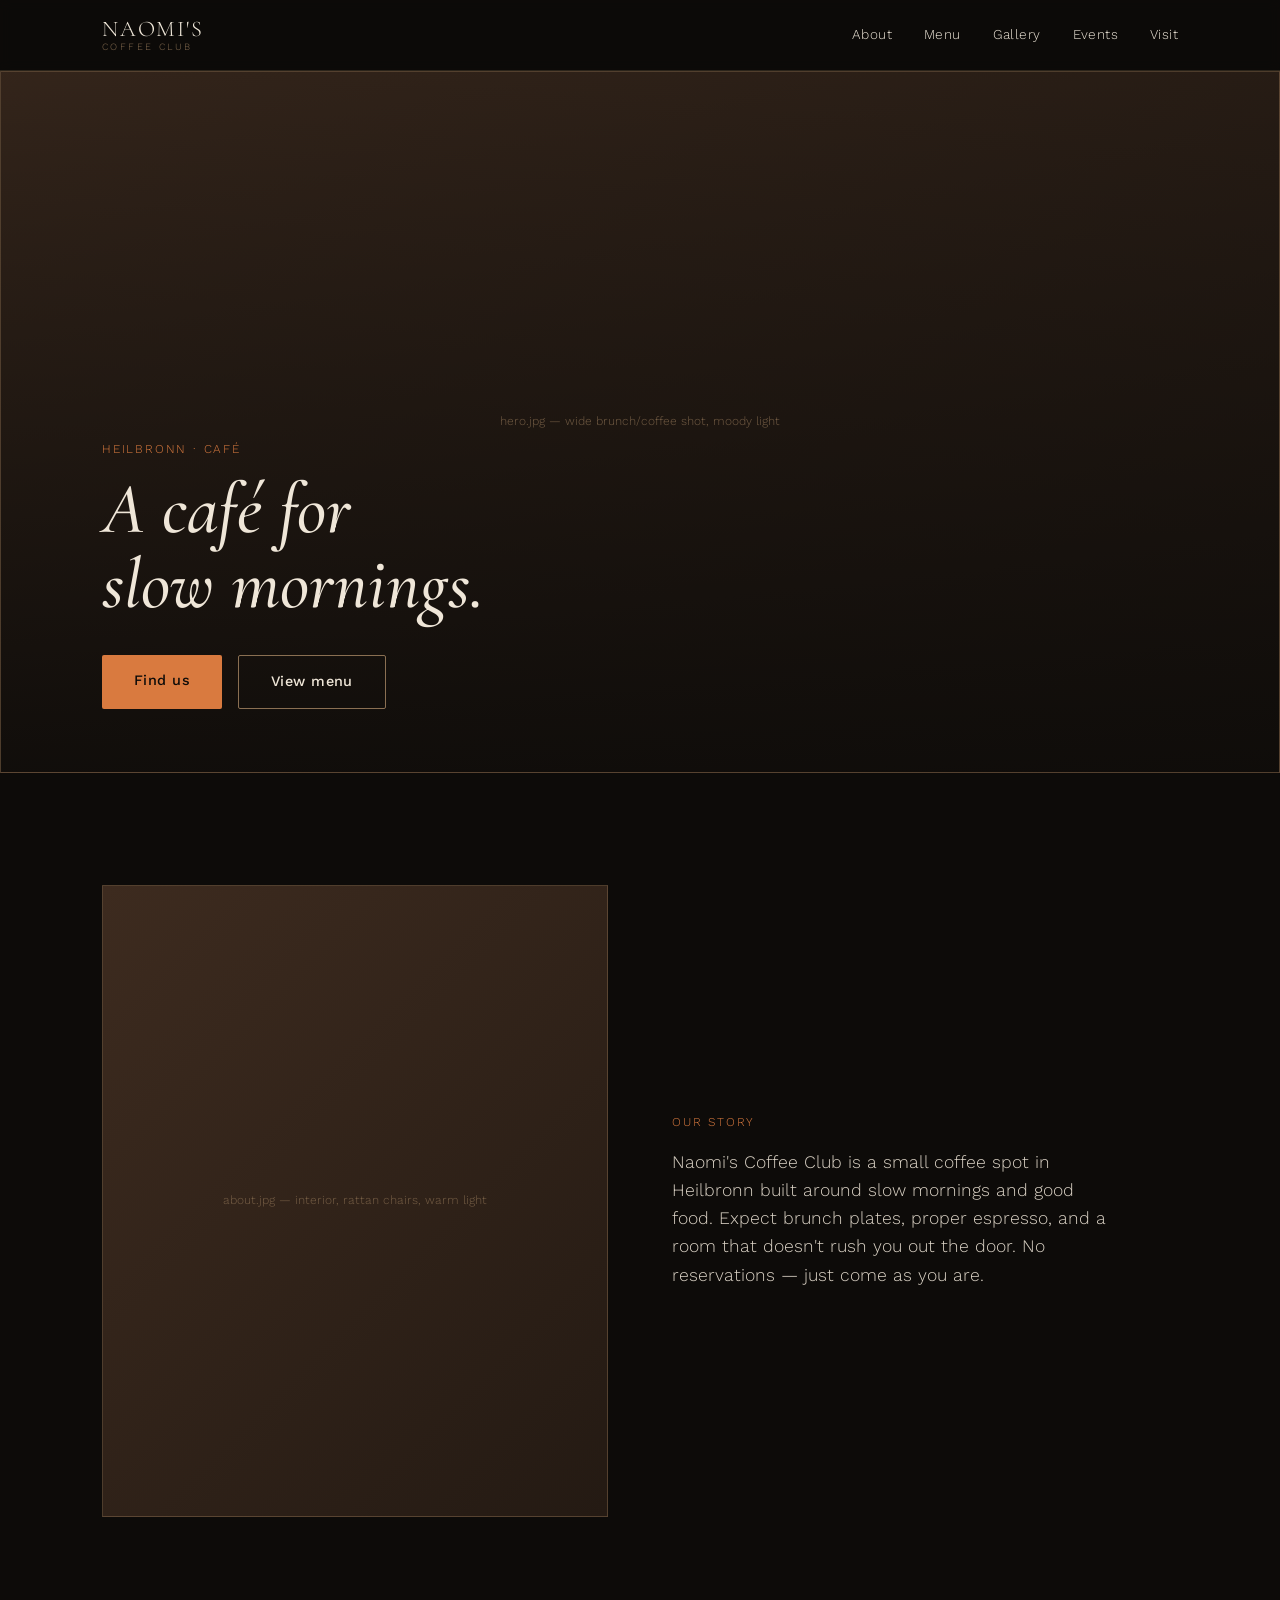
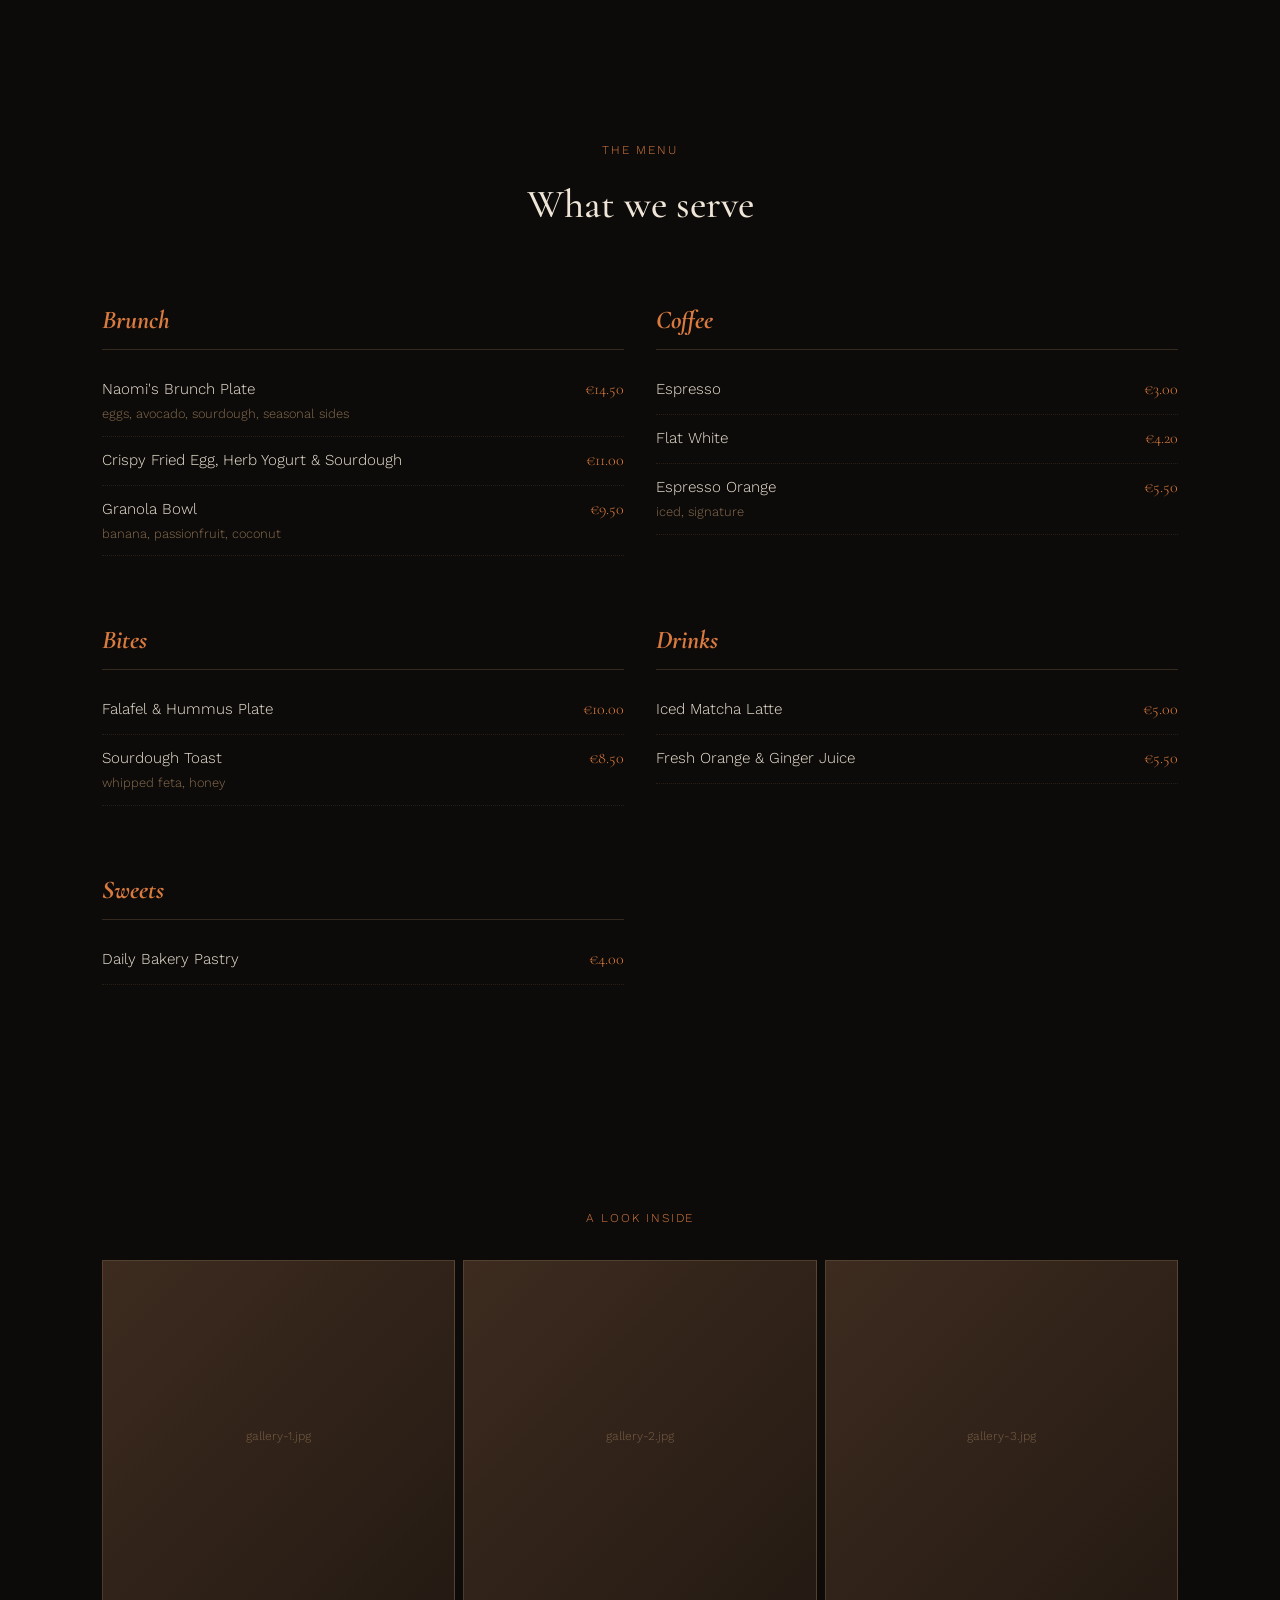
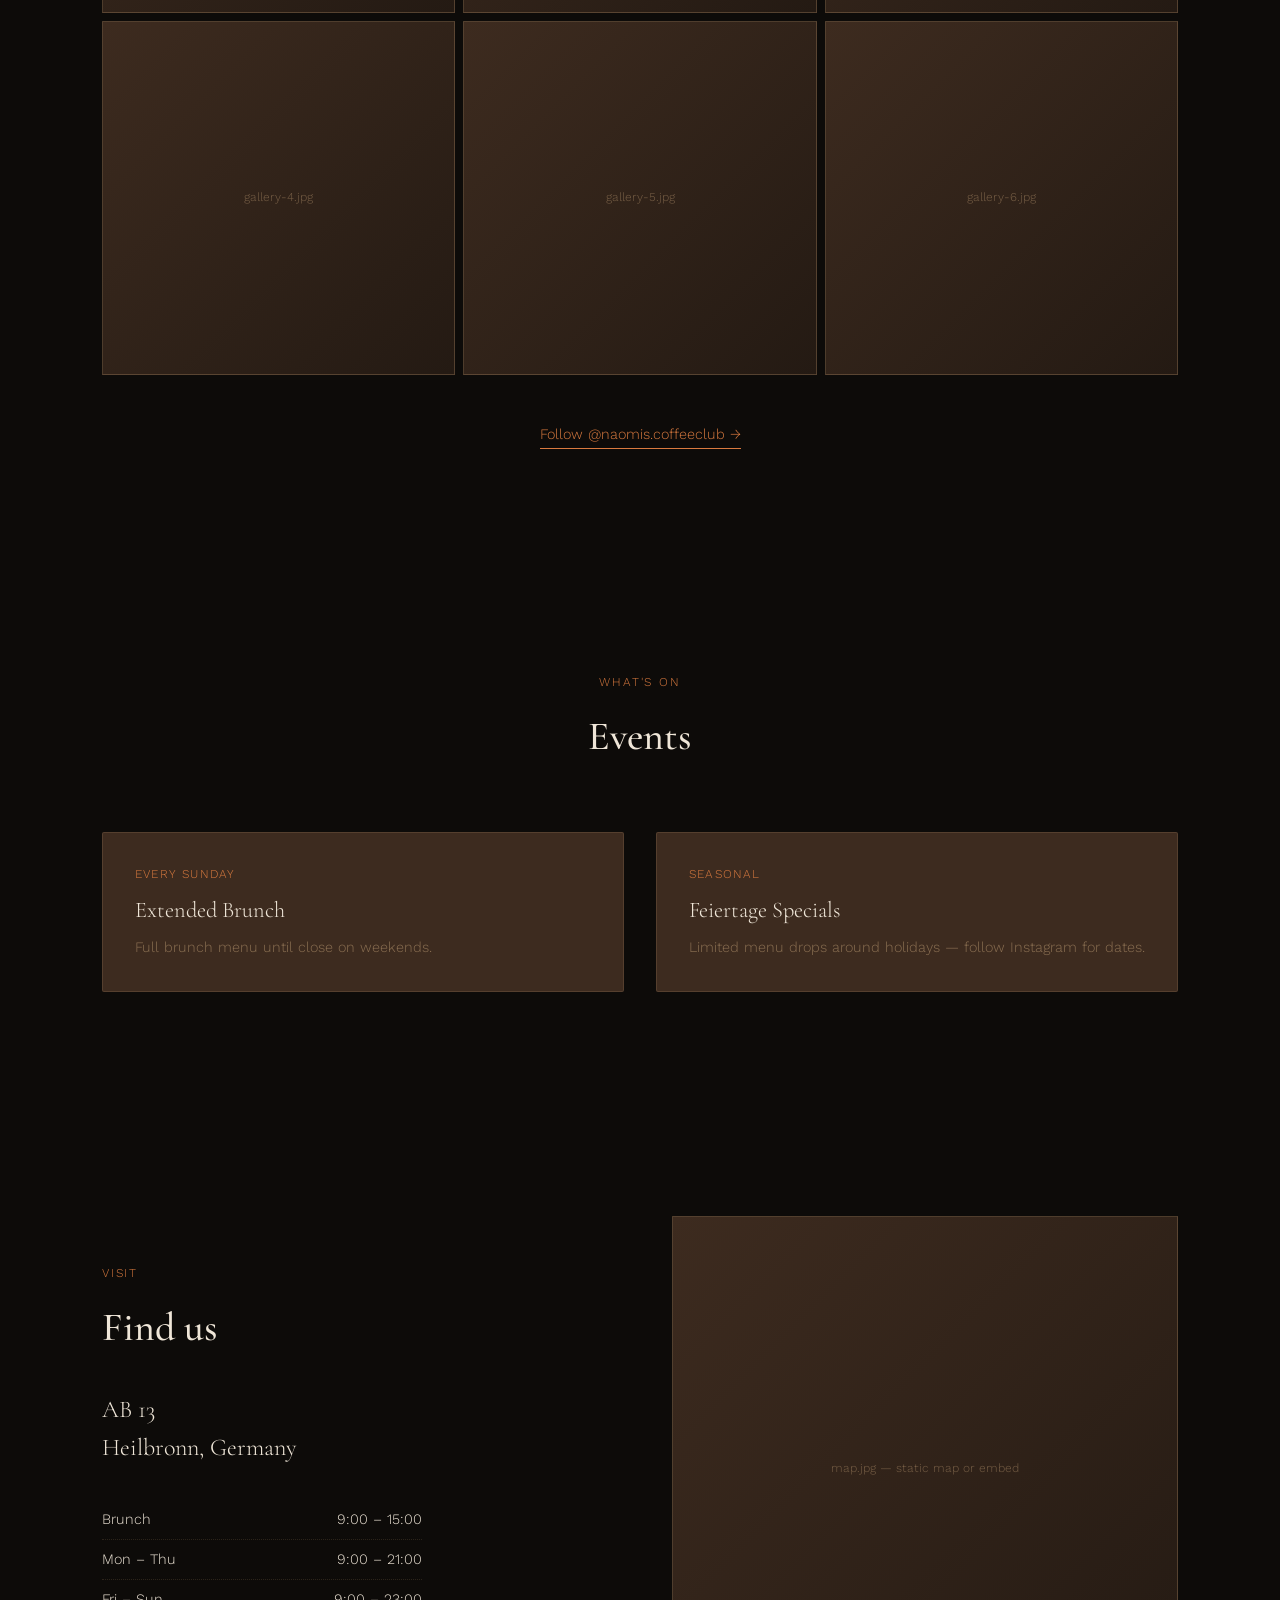
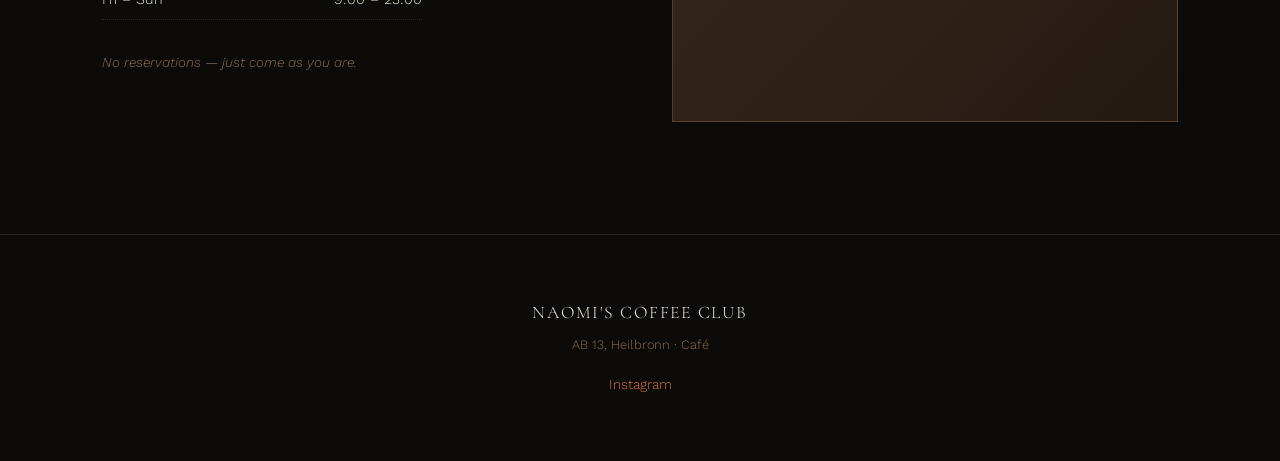
==== naomis-coffee-club/index.html @ cef60205 "Shrink gallery squares to 3 per row on phones, bump CSS cache version - Gallery grid goes to 3 colum" ====
<!DOCTYPE html>
<html lang="en">
<head>
<meta charset="UTF-8">
<meta name="viewport" content="width=device-width, initial-scale=1.0">
<title>Naomi's Coffee Club — Heilbronn</title>
<link rel="preconnect" href="https://fonts.googleapis.com">
<link href="https://fonts.googleapis.com/css2?family=Cormorant+Garamond:ital,wght@0,400;0,500;0,600;1,400&family=Work+Sans:wght@300;400;500;600&display=swap" rel="stylesheet">
<link rel="stylesheet" href="styles.css?v=3">
</head>
<body>

<header class="site-header">
  <div class="header-inner">
    <a href="#top" class="logo">NAOMI'S<span>COFFEE CLUB</span></a>
    <nav class="nav-desktop">
      <a href="#about">About</a>
      <a href="#menu">Menu</a>
      <a href="#gallery">Gallery</a>
      <a href="#events">Events</a>
      <a href="#visit">Visit</a>
    </nav>
    <button class="nav-toggle" id="navToggle" aria-label="Open menu" aria-expanded="false">
      <span></span><span></span><span></span>
    </button>
  </div>
  <nav class="nav-mobile" id="navMobile">
    <a href="#about">About</a>
    <a href="#menu">Menu</a>
    <a href="#gallery">Gallery</a>
    <a href="#events">Events</a>
    <a href="#visit">Visit</a>
  </nav>
</header>

<main id="top">

  <section class="hero">
    <div class="hero-image placeholder" data-label="hero.jpg — wide brunch/coffee shot, moody light"></div>
    <div class="hero-content">
      <p class="eyebrow">Heilbronn · Café</p>
      <h1>A café for<br>slow mornings.</h1>
      <div class="hero-actions">
        <a href="#visit" class="btn-primary">Find us</a>
        <a href="#menu" class="btn-secondary">View menu</a>
      </div>
    </div>
  </section>

  <section class="about" id="about">
    <div class="about-image placeholder" data-label="about.jpg — interior, rattan chairs, warm light"></div>
    <div class="about-text">
      <p class="eyebrow">Our story</p>
      <p class="about-copy">Naomi's Coffee Club is a small coffee spot in Heilbronn built around slow mornings and good food. Expect brunch plates, proper espresso, and a room that doesn't rush you out the door. No reservations — just come as you are.</p>
    </div>
  </section>

  <section class="menu" id="menu">
    <p class="eyebrow center">The menu</p>
    <h2 class="section-title center">What we serve</h2>

    <div class="menu-grid">

      <div class="menu-category">
        <h3>Brunch</h3>
        <ul>
          <li><div class="item-name-group"><span class="item-name">Naomi's Brunch Plate</span><span class="item-desc">eggs, avocado, sourdough, seasonal sides</span></div><span class="item-price">€14.50</span></li>
          <li><div class="item-name-group"><span class="item-name">Crispy Fried Egg, Herb Yogurt & Sourdough</span></div><span class="item-price">€11.00</span></li>
          <li><div class="item-name-group"><span class="item-name">Granola Bowl</span><span class="item-desc">banana, passionfruit, coconut</span></div><span class="item-price">€9.50</span></li>
        </ul>
      </div>

      <div class="menu-category">
        <h3>Coffee</h3>
        <ul>
          <li><div class="item-name-group"><span class="item-name">Espresso</span></div><span class="item-price">€3.00</span></li>
          <li><div class="item-name-group"><span class="item-name">Flat White</span></div><span class="item-price">€4.20</span></li>
          <li><div class="item-name-group"><span class="item-name">Espresso Orange</span><span class="item-desc">iced, signature</span></div><span class="item-price">€5.50</span></li>
        </ul>
      </div>

      <div class="menu-category">
        <h3>Bites</h3>
        <ul>
          <li><div class="item-name-group"><span class="item-name">Falafel & Hummus Plate</span></div><span class="item-price">€10.00</span></li>
          <li><div class="item-name-group"><span class="item-name">Sourdough Toast</span><span class="item-desc">whipped feta, honey</span></div><span class="item-price">€8.50</span></li>
        </ul>
      </div>

      <div class="menu-category">
        <h3>Drinks</h3>
        <ul>
          <li><div class="item-name-group"><span class="item-name">Iced Matcha Latte</span></div><span class="item-price">€5.00</span></li>
          <li><div class="item-name-group"><span class="item-name">Fresh Orange & Ginger Juice</span></div><span class="item-price">€5.50</span></li>
        </ul>
      </div>

      <div class="menu-category">
        <h3>Sweets</h3>
        <ul>
          <li><div class="item-name-group"><span class="item-name">Daily Bakery Pastry</span></div><span class="item-price">€4.00</span></li>
        </ul>
      </div>

    </div>
  </section>

  <section class="gallery" id="gallery">
    <p class="eyebrow center">A look inside</p>
    <div class="gallery-grid">
      <div class="gallery-item placeholder" data-label="gallery-1.jpg"></div>
      <div class="gallery-item placeholder" data-label="gallery-2.jpg"></div>
      <div class="gallery-item placeholder" data-label="gallery-3.jpg"></div>
      <div class="gallery-item placeholder" data-label="gallery-4.jpg"></div>
      <div class="gallery-item placeholder" data-label="gallery-5.jpg"></div>
      <div class="gallery-item placeholder" data-label="gallery-6.jpg"></div>
    </div>
    <a href="https://instagram.com/naomis.coffeeclub" target="_blank" rel="noopener" class="ig-link">Follow @naomis.coffeeclub →</a>
  </section>

  <section class="events" id="events">
    <p class="eyebrow center">What's on</p>
    <h2 class="section-title center">Events</h2>
    <div class="events-grid">
      <div class="event-card">
        <p class="event-date">Every Sunday</p>
        <p class="event-title">Extended Brunch</p>
        <p class="event-desc">Full brunch menu until close on weekends.</p>
      </div>
      <div class="event-card">
        <p class="event-date">Seasonal</p>
        <p class="event-title">Feiertage Specials</p>
        <p class="event-desc">Limited menu drops around holidays — follow Instagram for dates.</p>
      </div>
    </div>
  </section>

  <section class="visit" id="visit">
    <div class="visit-inner">
      <div class="visit-info">
        <p class="eyebrow">Visit</p>
        <h2 class="section-title">Find us</h2>
        <p class="visit-address">AB 13<br>Heilbronn, Germany</p>
        <div class="visit-hours">
          <div class="hours-row"><span>Brunch</span><span>9:00 – 15:00</span></div>
          <div class="hours-row"><span>Mon – Thu</span><span>9:00 – 21:00</span></div>
          <div class="hours-row"><span>Fri – Sun</span><span>9:00 – 23:00</span></div>
        </div>
        <p class="visit-note">No reservations — just come as you are.</p>
      </div>
      <div class="visit-map placeholder" data-label="map.jpg — static map or embed"></div>
    </div>
  </section>

</main>

<footer class="site-footer">
  <div class="footer-inner">
    <p class="footer-logo">NAOMI'S COFFEE CLUB</p>
    <p class="footer-address">AB 13, Heilbronn · Café</p>
    <a href="https://instagram.com/naomis.coffeeclub" target="_blank" rel="noopener">Instagram</a>
  </div>
</footer>

<script src="script.js"></script>
</body>
</html>
---- naomis-coffee-club/styles.css ----
/* ===== Design Tokens ===== */
:root {
  --bg: #0D0B09;
  --cream: #EFE6D8;
  --espresso: #3D2B1F;
  --tan: #8A6F52;
  --accent: #D97A3F;
  --accent-hover: #c76a30;

  --font-display: 'Cormorant Garamond', serif;
  --font-body: 'Work Sans', sans-serif;

  --max-width: 1140px;
  --space-xs: 0.5rem;
  --space-sm: 1rem;
  --space-md: 2rem;
  --space-lg: 4rem;
  --space-xl: 7rem;

  /* Type scale — named tiers for every font-size used across the site */
  --text-caption: 0.6rem;    /* logo subtext */
  --text-label: 0.75rem;     /* eyebrows, placeholder labels */
  --text-footnote: 0.8rem;   /* item description, footer address */
  --text-small: 0.85rem;     /* desktop nav links, visit note */
  --text-button: 0.9rem;     /* buttons, ig link, event desc, hours row */
  --text-body-sm: 0.95rem;   /* menu item name, mobile nav links */
  --text-body: 1.1rem;       /* about copy */
  --text-subhead: 1.4rem;    /* logo, event title */
  --text-subhead-lg: 1.5rem; /* visit address */
  --text-heading-sm: 1.6rem; /* menu category heading */
  --text-heading: 2rem;      /* section title, mobile */
  --text-heading-lg: 2.5rem; /* section title, desktop */
}

* { margin: 0; padding: 0; box-sizing: border-box; }

html { scroll-behavior: smooth; overflow-x: hidden; }

body {
  background: var(--bg);
  color: var(--cream);
  font-family: var(--font-body);
  font-weight: 300;
  line-height: 1.6;
  overflow-x: hidden;
  max-width: 100vw;
}

a { color: inherit; text-decoration: none; }

img, .placeholder { display: block; width: 100%; }

.placeholder {
  background: linear-gradient(135deg, var(--espresso), #241a13);
  border: 1px solid rgba(138, 111, 82, 0.4);
  position: relative;
  min-height: 240px;
  display: flex;
  align-items: center;
  justify-content: center;
}
.placeholder::after {
  content: attr(data-label);
  font-family: var(--font-body);
  font-size: var(--text-label);
  color: var(--tan);
  text-align: center;
  padding: 0 1rem;
  opacity: 0.8;
}

.eyebrow {
  font-family: var(--font-body);
  font-size: var(--text-label);
  letter-spacing: 0.15em;
  text-transform: uppercase;
  color: var(--accent);
  margin-bottom: 0.75rem;
}
.eyebrow.center { text-align: center; }
.about .eyebrow { margin-bottom: var(--space-sm); }

.section-title {
  font-family: var(--font-display);
  font-weight: 500;
  font-size: var(--text-heading-lg);
  margin-bottom: var(--space-md);
}
.section-title.center { text-align: center; }

.btn-primary {
  display: inline-block;
  background: var(--accent);
  color: var(--bg);
  font-family: var(--font-body);
  font-weight: 500;
  font-size: var(--text-button);
  letter-spacing: 0.03em;
  padding: 0.9rem 2rem;
  border-radius: 2px;
  transition: background-color 0.2s ease;
}
.btn-primary:hover { background: var(--accent-hover); }

.btn-secondary {
  display: inline-block;
  background: transparent;
  color: var(--cream);
  font-family: var(--font-body);
  font-weight: 500;
  font-size: var(--text-button);
  letter-spacing: 0.03em;
  padding: 0.9rem 2rem;
  border-radius: 2px;
  border: 1px solid var(--tan);
  transition: background-color 0.2s ease, border-color 0.2s ease, color 0.2s ease;
}
.btn-secondary:hover { border-color: var(--accent); color: var(--accent); }

/* ===== Header ===== */
.site-header {
  position: sticky;
  top: 0;
  z-index: 100;
  background: rgba(13, 11, 9, 0.92);
  backdrop-filter: blur(6px);
  border-bottom: 1px solid rgba(138, 111, 82, 0.25);
}
.header-inner {
  max-width: var(--max-width);
  margin: 0 auto;
  padding: 1.1rem var(--space-md);
  display: flex;
  align-items: center;
  justify-content: space-between;
}
.logo {
  font-family: var(--font-display);
  font-size: var(--text-subhead);
  letter-spacing: 0.08em;
  line-height: 1;
  display: flex;
  flex-direction: column;
}
.logo span {
  font-family: var(--font-body);
  font-size: var(--text-caption);
  letter-spacing: 0.25em;
  color: var(--tan);
  margin-top: 0.15rem;
}
.nav-desktop { display: flex; gap: var(--space-md); }
.nav-desktop a {
  font-size: var(--text-small);
  letter-spacing: 0.03em;
  transition: color 0.2s ease;
}
.nav-desktop a:hover { color: var(--accent); }

.nav-toggle {
  display: none;
  flex-direction: column;
  gap: 5px;
  background: none;
  border: none;
  cursor: pointer;
  padding: var(--space-xs);
}
.nav-toggle span {
  width: 22px;
  height: 1.5px;
  background: var(--cream);
}

.nav-mobile {
  display: none;
  flex-direction: column;
  padding: 0 var(--space-md) var(--space-md);
}
.nav-mobile a {
  padding: 0.75rem 0;
  border-bottom: 1px solid rgba(138, 111, 82, 0.2);
  font-size: var(--text-body-sm);
}
.nav-mobile.open { display: flex; }

/* ===== Hero ===== */
.hero {
  position: relative;
  height: 78vh;
  min-height: 480px;
  display: flex;
  align-items: flex-end;
}
.hero-image { position: absolute; inset: 0; height: 100%; }
.hero-image::before {
  content: '';
  position: absolute;
  inset: 0;
  background: linear-gradient(180deg, rgba(13,11,9,0.2) 0%, rgba(13,11,9,0.9) 100%);
}
.hero-content {
  position: relative;
  z-index: 2;
  padding: var(--space-lg) var(--space-md);
  max-width: var(--max-width);
  margin: 0 auto;
  width: 100%;
}
.hero h1 {
  font-family: var(--font-display);
  font-weight: 500;
  font-style: italic;
  font-size: clamp(2.5rem, 6vw, 4.5rem);
  line-height: 1.05;
  margin-bottom: var(--space-md);
}
.hero-actions { display: flex; gap: var(--space-sm); flex-wrap: wrap; }

/* ===== About ===== */
.about {
  max-width: var(--max-width);
  margin: 0 auto;
  padding: var(--space-xl) var(--space-md);
  display: grid;
  grid-template-columns: 1fr 1fr;
  gap: var(--space-lg);
  align-items: center;
}
.about-image { aspect-ratio: 4/5; }
.about-copy {
  font-size: var(--text-body);
  color: var(--cream);
  opacity: 0.9;
  max-width: 40ch;
}

/* ===== Menu ===== */
.menu {
  max-width: var(--max-width);
  margin: 0 auto;
  padding: var(--space-xl) var(--space-md);
}
.menu-grid {
  display: grid;
  grid-template-columns: repeat(2, 1fr);
  gap: var(--space-lg) var(--space-md);
  margin-top: var(--space-lg);
}
.menu-category h3 {
  font-family: var(--font-display);
  font-style: italic;
  font-size: var(--text-heading-sm);
  color: var(--accent);
  margin-bottom: var(--space-sm);
  padding-bottom: var(--space-xs);
  border-bottom: 1px solid rgba(138, 111, 82, 0.3);
}
.menu-category ul { list-style: none; }
.menu-category li {
  display: flex;
  justify-content: space-between;
  align-items: flex-start;
  gap: var(--space-sm);
  padding: 0.7rem 0;
  border-bottom: 1px dotted rgba(138, 111, 82, 0.2);
}
.item-name-group { display: flex; flex-direction: column; }
.item-name { font-size: var(--text-body-sm); }
.item-desc {
  display: block;
  font-size: var(--text-footnote);
  color: var(--tan);
  margin-top: 0.15rem;
}
.item-price {
  font-family: var(--font-display);
  color: var(--accent);
  white-space: nowrap;
  flex-shrink: 0;
}

/* ===== Gallery ===== */
.gallery {
  max-width: var(--max-width);
  margin: 0 auto;
  padding: var(--space-xl) var(--space-md);
  text-align: center;
}
.gallery-grid {
  display: grid;
  grid-template-columns: repeat(3, 1fr);
  gap: var(--space-xs);
  margin: var(--space-md) 0;
}
.gallery-item { aspect-ratio: 1/1; }
.ig-link {
  display: inline-block;
  margin-top: var(--space-sm);
  font-size: var(--text-button);
  color: var(--accent);
  border-bottom: 1px solid var(--accent);
  padding-bottom: 2px;
  transition: opacity 0.2s ease;
}
.ig-link:hover { opacity: 0.7; }

/* ===== Events ===== */
.events {
  max-width: var(--max-width);
  margin: 0 auto;
  padding: var(--space-xl) var(--space-md);
}
.events-grid {
  display: grid;
  grid-template-columns: repeat(2, 1fr);
  gap: var(--space-md);
  margin-top: var(--space-lg);
}
.event-card {
  background: var(--espresso);
  border: 1px solid rgba(138, 111, 82, 0.3);
  padding: var(--space-md);
  border-radius: 2px;
}
.event-date {
  font-size: var(--text-label);
  letter-spacing: 0.1em;
  text-transform: uppercase;
  color: var(--accent);
  margin-bottom: var(--space-xs);
}
.event-title {
  font-family: var(--font-display);
  font-size: var(--text-subhead);
  margin-bottom: var(--space-xs);
}
.event-desc { font-size: var(--text-button); color: var(--tan); }

/* ===== Visit ===== */
.visit {
  max-width: var(--max-width);
  margin: 0 auto;
  padding: var(--space-xl) var(--space-md);
}
.visit-inner {
  display: grid;
  grid-template-columns: 1fr 1fr;
  gap: var(--space-lg);
  align-items: center;
}
.visit-address {
  font-family: var(--font-display);
  font-size: var(--text-subhead-lg);
  margin: var(--space-sm) 0 var(--space-md);
}
.visit-hours { margin-bottom: var(--space-md); }
.hours-row {
  display: flex;
  justify-content: space-between;
  max-width: 320px;
  padding: var(--space-xs) 0;
  border-bottom: 1px dotted rgba(138, 111, 82, 0.25);
  font-size: var(--text-button);
}
.visit-note { font-size: var(--text-small); color: var(--tan); font-style: italic; }
.visit-map { aspect-ratio: 1/1; }

/* ===== Footer ===== */
.site-footer {
  border-top: 1px solid rgba(138, 111, 82, 0.25);
  padding: var(--space-lg) var(--space-md);
}
.footer-inner {
  max-width: var(--max-width);
  margin: 0 auto;
  text-align: center;
}
.footer-logo {
  font-family: var(--font-display);
  font-size: var(--text-body);
  letter-spacing: 0.1em;
  margin-bottom: var(--space-xs);
}
.footer-address {
  font-size: var(--text-footnote);
  color: var(--tan);
  margin-bottom: var(--space-sm);
}
.site-footer a {
  font-size: var(--text-small);
  color: var(--accent);
}

/* ===== Responsive ===== */
@media (max-width: 860px) {
  .nav-desktop { display: none; }
  .nav-toggle { display: flex; }

  .about { grid-template-columns: 1fr; }
  .menu-grid { grid-template-columns: 1fr; }
  .events-grid { grid-template-columns: 1fr; }
  .visit-inner { grid-template-columns: 1fr; }
  .gallery-grid { grid-template-columns: repeat(2, 1fr); }

  .section-title { font-size: var(--text-heading); }
  :root { --space-xl: 4rem; --space-lg: 2.5rem; }
}

@media (max-width: 480px) {
  .gallery-grid { grid-template-columns: repeat(3, 1fr); gap: 0.35rem; }
  .hero-content { padding: var(--space-md); }
  .hero { height: 56vh; min-height: 380px; }
}

@media (prefers-reduced-motion: reduce) {
  html { scroll-behavior: auto; }
  * { transition: none !important; }
}
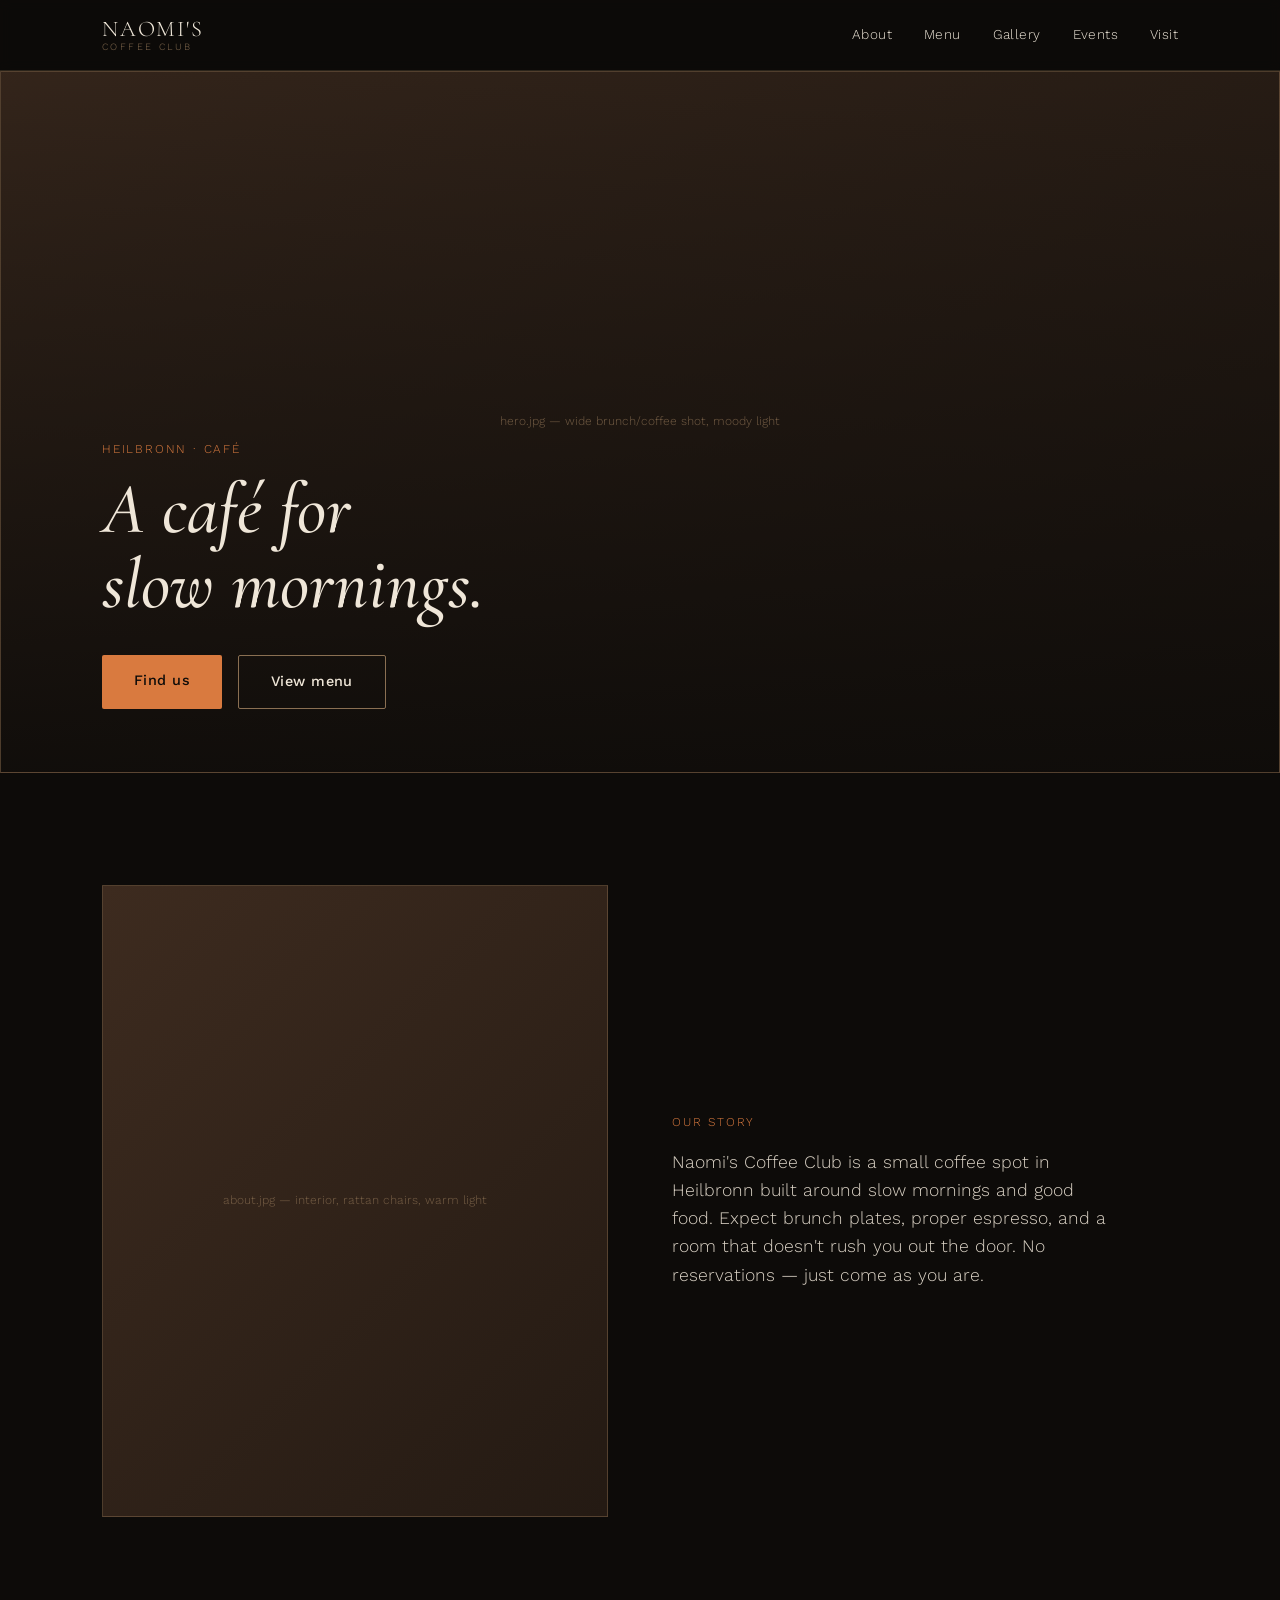
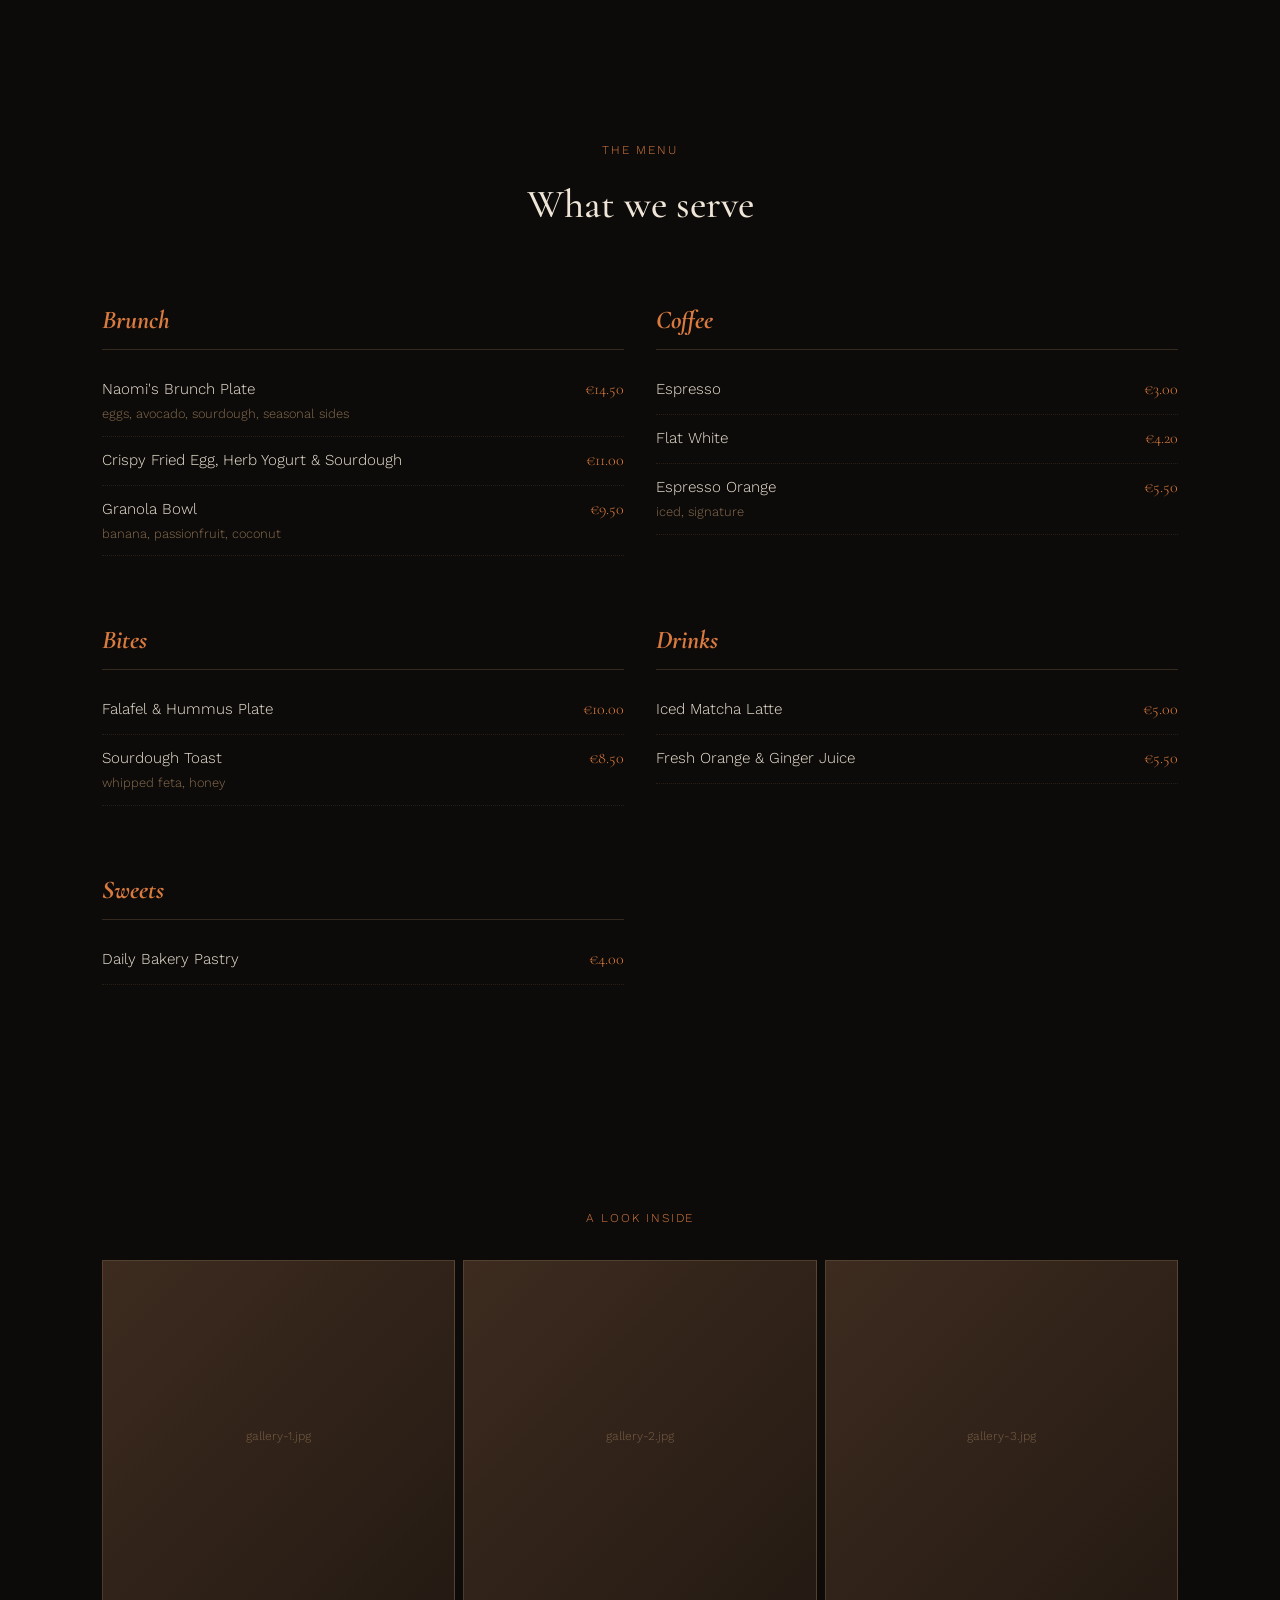
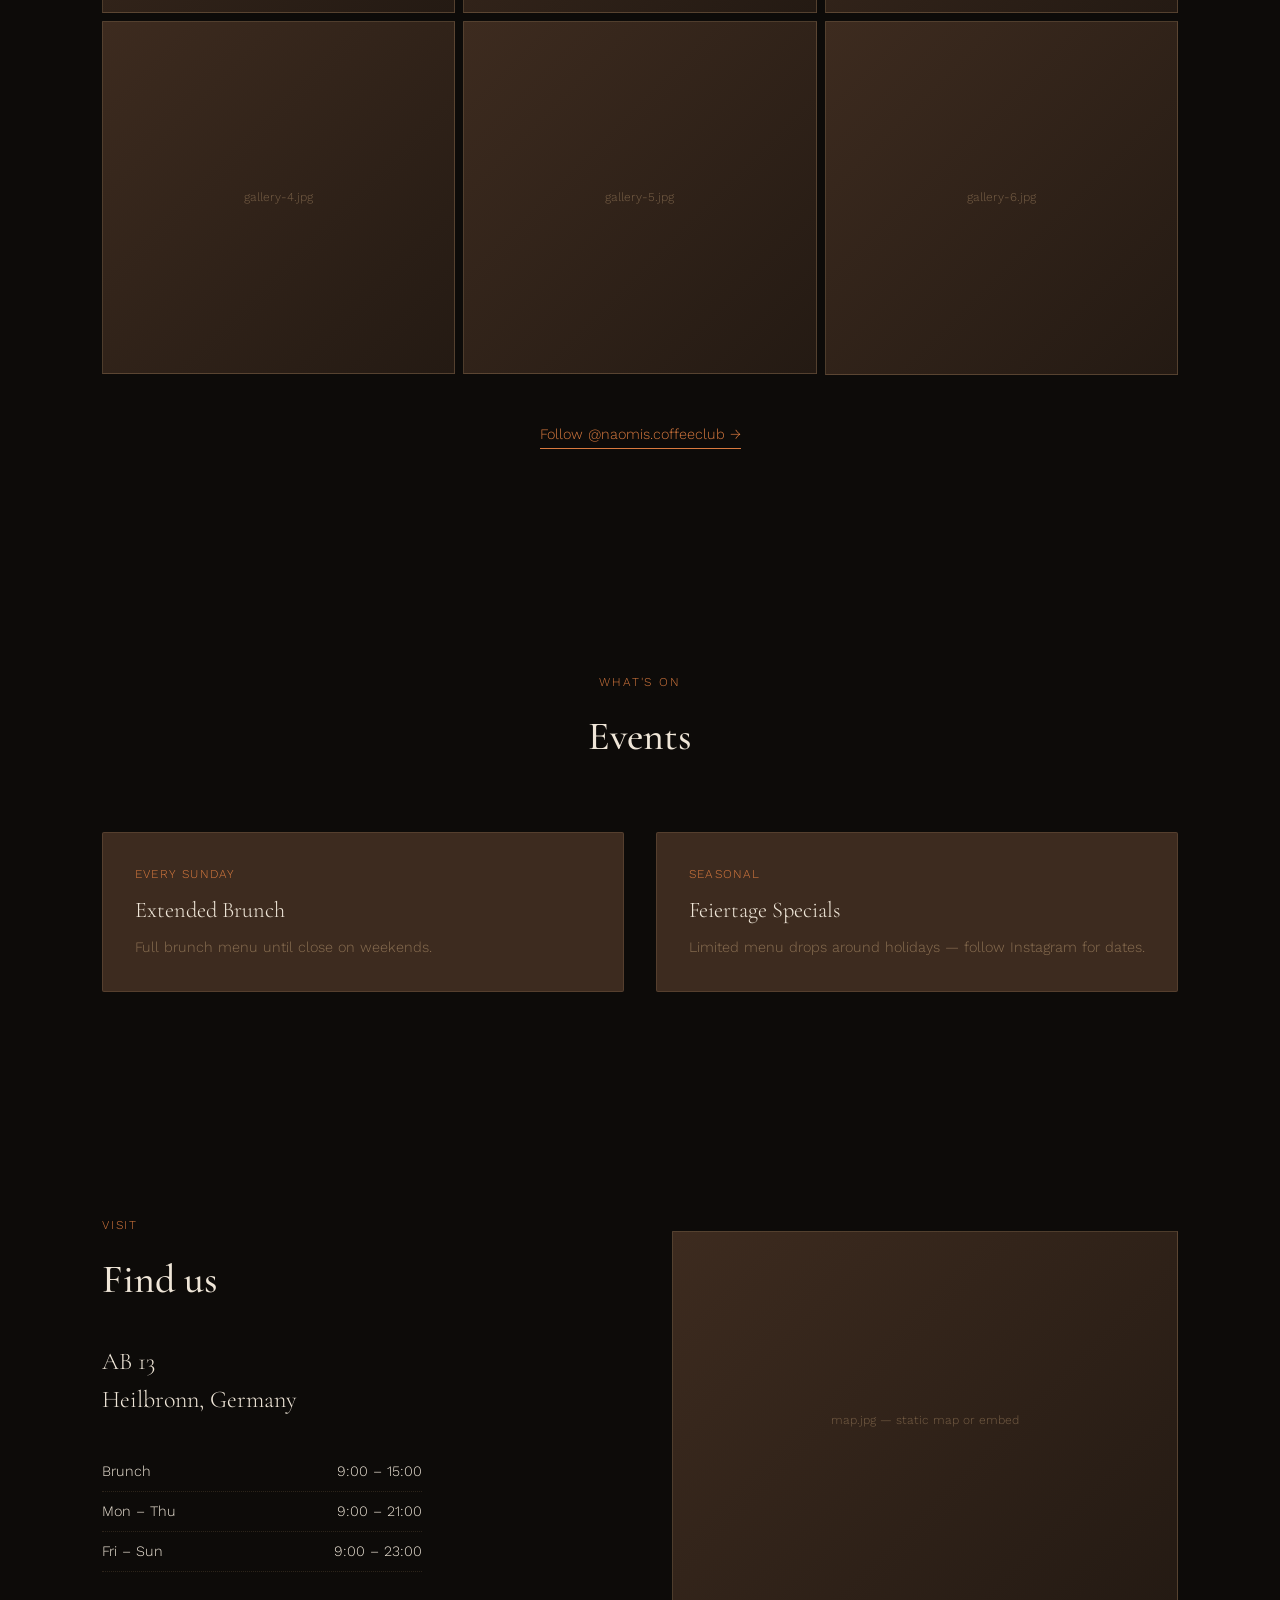
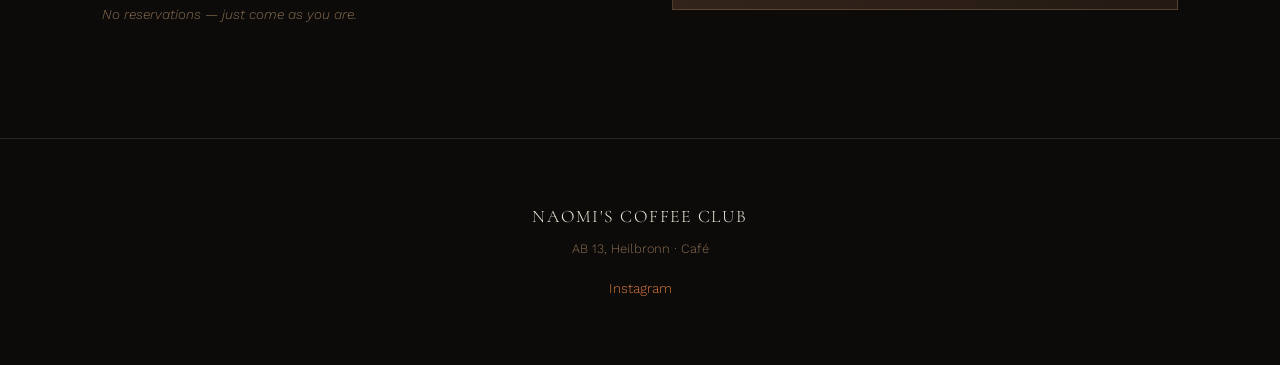
==== commit 0f568dd7: "Add gallery lightbox (open/close, no transitions) - New css/lightbox.css: fullscreen overlay, instan" ====
--- a/naomis-coffee-club/index.html
+++ b/naomis-coffee-club/index.html
@@ -6,7 +6,18 @@
 <title>Naomi's Coffee Club — Heilbronn</title>
 <link rel="preconnect" href="https://fonts.googleapis.com">
 <link href="https://fonts.googleapis.com/css2?family=Cormorant+Garamond:ital,wght@0,400;0,500;0,600;1,400&family=Work+Sans:wght@300;400;500;600&display=swap" rel="stylesheet">
-<link rel="stylesheet" href="styles.css?v=3">
+<link rel="stylesheet" href="css/tokens.css">
+<link rel="stylesheet" href="css/base.css">
+<link rel="stylesheet" href="css/header.css">
+<link rel="stylesheet" href="css/hero.css">
+<link rel="stylesheet" href="css/about.css">
+<link rel="stylesheet" href="css/menu.css">
+<link rel="stylesheet" href="css/gallery.css">
+<link rel="stylesheet" href="css/events.css">
+<link rel="stylesheet" href="css/visit.css">
+<link rel="stylesheet" href="css/footer.css">
+<link rel="stylesheet" href="css/responsive.css">
+<link rel="stylesheet" href="css/lightbox.css">
 </head>
 <body>
 
@@ -108,12 +119,12 @@
   <section class="gallery" id="gallery">
     <p class="eyebrow center">A look inside</p>
     <div class="gallery-grid">
-      <div class="gallery-item placeholder" data-label="gallery-1.jpg"></div>
-      <div class="gallery-item placeholder" data-label="gallery-2.jpg"></div>
-      <div class="gallery-item placeholder" data-label="gallery-3.jpg"></div>
-      <div class="gallery-item placeholder" data-label="gallery-4.jpg"></div>
-      <div class="gallery-item placeholder" data-label="gallery-5.jpg"></div>
-      <div class="gallery-item placeholder" data-label="gallery-6.jpg"></div>
+      <div class="gallery-item placeholder" data-label="gallery-1.jpg" tabindex="0" role="button" aria-label="Open gallery-1.jpg"></div>
+      <div class="gallery-item placeholder" data-label="gallery-2.jpg" tabindex="0" role="button" aria-label="Open gallery-2.jpg"></div>
+      <div class="gallery-item placeholder" data-label="gallery-3.jpg" tabindex="0" role="button" aria-label="Open gallery-3.jpg"></div>
+      <div class="gallery-item placeholder" data-label="gallery-4.jpg" tabindex="0" role="button" aria-label="Open gallery-4.jpg"></div>
+      <div class="gallery-item placeholder" data-label="gallery-5.jpg" tabindex="0" role="button" aria-label="Open gallery-5.jpg"></div>
+      <div class="gallery-item placeholder" data-label="gallery-6.jpg" tabindex="0" role="button" aria-label="Open gallery-6.jpg"></div>
     </div>
     <a href="https://instagram.com/naomis.coffeeclub" target="_blank" rel="noopener" class="ig-link">Follow @naomis.coffeeclub →</a>
   </section>
@@ -162,6 +173,11 @@
   </div>
 </footer>
 
+<div class="lightbox" id="lightbox" role="dialog" aria-modal="true" aria-hidden="true">
+  <button class="lightbox-close" id="lightboxClose" aria-label="Close">&times;</button>
+  <div class="lightbox-image placeholder" id="lightboxImage"></div>
+</div>
+
 <script src="script.js"></script>
 </body>
 </html>
--- a/naomis-coffee-club/css/tokens.css
+++ b/naomis-coffee-club/css/tokens.css
@@ -0,0 +1,35 @@
+/* ===== Design Tokens ===== */
+:root {
+  --bg: #0D0B09;
+  --cream: #EFE6D8;
+  --espresso: #3D2B1F;
+  --tan: #8A6F52;
+  --accent: #D97A3F;
+  --accent-hover: #c76a30;
+
+  --font-display: 'Cormorant Garamond', serif;
+  --font-body: 'Work Sans', sans-serif;
+
+  --max-width: 1140px;
+  --space-xs: 0.5rem;
+  --space-sm: 1rem;
+  --space-md: 2rem;
+  /* Mobile-first: these are the small-screen values by default.
+     responsive.css raises them for tablet/desktop via min-width. */
+  --space-lg: 2.5rem;
+  --space-xl: 4rem;
+
+  /* Type scale — named tiers for every font-size used across the site */
+  --text-caption: 0.6rem;    /* logo subtext */
+  --text-label: 0.75rem;     /* eyebrows, placeholder labels */
+  --text-footnote: 0.8rem;   /* item description, footer address */
+  --text-small: 0.85rem;     /* desktop nav links, visit note */
+  --text-button: 0.9rem;     /* buttons, ig link, event desc, hours row */
+  --text-body-sm: 0.95rem;   /* menu item name, mobile nav links */
+  --text-body: 1.1rem;       /* about copy */
+  --text-subhead: 1.4rem;    /* logo, event title */
+  --text-subhead-lg: 1.5rem; /* visit address */
+  --text-heading-sm: 1.6rem; /* menu category heading */
+  --text-heading: 2rem;      /* section title, mobile */
+  --text-heading-lg: 2.5rem; /* section title, desktop */
+}
--- a/naomis-coffee-club/css/base.css
+++ b/naomis-coffee-club/css/base.css
@@ -0,0 +1,105 @@
+* {
+  margin: 0;
+  padding: 0;
+  box-sizing: border-box;
+  /* Prevents grid/flex children from blowing out their container on
+     narrow screens because of a long word or unbreakable string —
+     the classic cause of "one column peeks off the edge" mobile bugs. */
+  min-width: 0;
+}
+
+html { scroll-behavior: smooth; overflow-x: hidden; }
+
+body {
+  background: var(--bg);
+  color: var(--cream);
+  font-family: var(--font-body);
+  font-weight: 300;
+  line-height: 1.6;
+  overflow-x: hidden;
+  max-width: 100vw;
+  overflow-wrap: break-word;
+  word-break: break-word;
+}
+
+a { color: inherit; text-decoration: none; }
+
+img, .placeholder { display: block; width: 100%; }
+
+.placeholder {
+  background: linear-gradient(135deg, var(--espresso), #241a13);
+  border: 1px solid rgba(138, 111, 82, 0.4);
+  position: relative;
+  min-height: 240px;
+  display: flex;
+  align-items: center;
+  justify-content: center;
+  /* Keeps whatever real photo replaces this placeholder cropped to
+     the box's aspect ratio instead of stretching or overflowing it */
+  overflow: hidden;
+}
+.placeholder img {
+  width: 100%;
+  height: 100%;
+  object-fit: cover;
+  object-position: center;
+}
+.placeholder::after {
+  content: attr(data-label);
+  font-family: var(--font-body);
+  font-size: var(--text-label);
+  color: var(--tan);
+  text-align: center;
+  padding: 0 1rem;
+  opacity: 0.8;
+}
+
+.eyebrow {
+  font-family: var(--font-body);
+  font-size: var(--text-label);
+  letter-spacing: 0.15em;
+  text-transform: uppercase;
+  color: var(--accent);
+  margin-bottom: 0.75rem;
+}
+.eyebrow.center { text-align: center; }
+.about .eyebrow { margin-bottom: var(--space-sm); }
+
+.section-title {
+  font-family: var(--font-display);
+  font-weight: 500;
+  /* Mobile-first: smaller heading size by default, bumped up for
+     tablet/desktop in responsive.css */
+  font-size: var(--text-heading);
+  margin-bottom: var(--space-md);
+}
+.section-title.center { text-align: center; }
+
+.btn-primary {
+  display: inline-block;
+  background: var(--accent);
+  color: var(--bg);
+  font-family: var(--font-body);
+  font-weight: 500;
+  font-size: var(--text-button);
+  letter-spacing: 0.03em;
+  padding: 0.9rem 2rem;
+  border-radius: 2px;
+  transition: background-color 0.2s ease;
+}
+.btn-primary:hover { background: var(--accent-hover); }
+
+.btn-secondary {
+  display: inline-block;
+  background: transparent;
+  color: var(--cream);
+  font-family: var(--font-body);
+  font-weight: 500;
+  font-size: var(--text-button);
+  letter-spacing: 0.03em;
+  padding: 0.9rem 2rem;
+  border-radius: 2px;
+  border: 1px solid var(--tan);
+  transition: background-color 0.2s ease, border-color 0.2s ease, color 0.2s ease;
+}
+.btn-secondary:hover { border-color: var(--accent); color: var(--accent); }
--- a/naomis-coffee-club/css/header.css
+++ b/naomis-coffee-club/css/header.css
@@ -0,0 +1,67 @@
+.site-header {
+  position: sticky;
+  top: 0;
+  z-index: 100;
+  background: rgba(13, 11, 9, 0.92);
+  backdrop-filter: blur(6px);
+  border-bottom: 1px solid rgba(138, 111, 82, 0.25);
+}
+.header-inner {
+  max-width: var(--max-width);
+  margin: 0 auto;
+  padding: 1.1rem var(--space-md);
+  display: flex;
+  align-items: center;
+  justify-content: space-between;
+}
+.logo {
+  font-family: var(--font-display);
+  font-size: var(--text-subhead);
+  letter-spacing: 0.08em;
+  line-height: 1;
+  display: flex;
+  flex-direction: column;
+}
+.logo span {
+  font-family: var(--font-body);
+  font-size: var(--text-caption);
+  letter-spacing: 0.25em;
+  color: var(--tan);
+  margin-top: 0.15rem;
+}
+/* Mobile-first: desktop nav hidden, hamburger shown, until
+   responsive.css re-enables desktop nav at min-width */
+.nav-desktop { display: none; gap: var(--space-md); }
+.nav-desktop a {
+  font-size: var(--text-small);
+  letter-spacing: 0.03em;
+  transition: color 0.2s ease;
+}
+.nav-desktop a:hover { color: var(--accent); }
+
+.nav-toggle {
+  display: flex;
+  flex-direction: column;
+  gap: 5px;
+  background: none;
+  border: none;
+  cursor: pointer;
+  padding: var(--space-xs);
+}
+.nav-toggle span {
+  width: 22px;
+  height: 1.5px;
+  background: var(--cream);
+}
+
+.nav-mobile {
+  display: none;
+  flex-direction: column;
+  padding: 0 var(--space-md) var(--space-md);
+}
+.nav-mobile a {
+  padding: 0.75rem 0;
+  border-bottom: 1px solid rgba(138, 111, 82, 0.2);
+  font-size: var(--text-body-sm);
+}
+.nav-mobile.open { display: flex; }
--- a/naomis-coffee-club/css/hero.css
+++ b/naomis-coffee-club/css/hero.css
@@ -0,0 +1,33 @@
+.hero {
+  position: relative;
+  /* Mobile-first: shorter hero on small screens, taller from
+     responsive.css at min-width */
+  height: 56vh;
+  min-height: 380px;
+  display: flex;
+  align-items: flex-end;
+}
+.hero-image { position: absolute; inset: 0; height: 100%; }
+.hero-image::before {
+  content: '';
+  position: absolute;
+  inset: 0;
+  background: linear-gradient(180deg, rgba(13,11,9,0.2) 0%, rgba(13,11,9,0.9) 100%);
+}
+.hero-content {
+  position: relative;
+  z-index: 2;
+  padding: var(--space-md);
+  max-width: var(--max-width);
+  margin: 0 auto;
+  width: 100%;
+}
+.hero h1 {
+  font-family: var(--font-display);
+  font-weight: 500;
+  font-style: italic;
+  font-size: clamp(2.5rem, 6vw, 4.5rem);
+  line-height: 1.05;
+  margin-bottom: var(--space-md);
+}
+.hero-actions { display: flex; gap: var(--space-sm); flex-wrap: wrap; }
--- a/naomis-coffee-club/css/about.css
+++ b/naomis-coffee-club/css/about.css
@@ -0,0 +1,17 @@
+.about {
+  max-width: var(--max-width);
+  margin: 0 auto;
+  padding: var(--space-xl) var(--space-md);
+  display: grid;
+  /* Mobile-first: single column, becomes 2 columns at min-width */
+  grid-template-columns: 1fr;
+  gap: var(--space-lg);
+  align-items: center;
+}
+.about-image { aspect-ratio: 4/5; }
+.about-copy {
+  font-size: var(--text-body);
+  color: var(--cream);
+  opacity: 0.9;
+  max-width: 40ch;
+}
--- a/naomis-coffee-club/css/menu.css
+++ b/naomis-coffee-club/css/menu.css
@@ -0,0 +1,44 @@
+.menu {
+  max-width: var(--max-width);
+  margin: 0 auto;
+  padding: var(--space-xl) var(--space-md);
+}
+.menu-grid {
+  display: grid;
+  /* Mobile-first: single column, becomes 2 columns at min-width */
+  grid-template-columns: 1fr;
+  gap: var(--space-lg) var(--space-md);
+  margin-top: var(--space-lg);
+}
+.menu-category h3 {
+  font-family: var(--font-display);
+  font-style: italic;
+  font-size: var(--text-heading-sm);
+  color: var(--accent);
+  margin-bottom: var(--space-sm);
+  padding-bottom: var(--space-xs);
+  border-bottom: 1px solid rgba(138, 111, 82, 0.3);
+}
+.menu-category ul { list-style: none; }
+.menu-category li {
+  display: flex;
+  justify-content: space-between;
+  align-items: flex-start;
+  gap: var(--space-sm);
+  padding: 0.7rem 0;
+  border-bottom: 1px dotted rgba(138, 111, 82, 0.2);
+}
+.item-name-group { display: flex; flex-direction: column; flex: 1 1 auto; min-width: 0; }
+.item-name { font-size: var(--text-body-sm); }
+.item-desc {
+  display: block;
+  font-size: var(--text-footnote);
+  color: var(--tan);
+  margin-top: 0.15rem;
+}
+.item-price {
+  font-family: var(--font-display);
+  color: var(--accent);
+  white-space: nowrap;
+  flex-shrink: 0;
+}
--- a/naomis-coffee-club/css/gallery.css
+++ b/naomis-coffee-club/css/gallery.css
@@ -0,0 +1,25 @@
+.gallery {
+  max-width: var(--max-width);
+  margin: 0 auto;
+  padding: var(--space-xl) var(--space-md);
+  text-align: center;
+}
+.gallery-grid {
+  display: grid;
+  /* Always 3 columns, Instagram-grid style — squares just get smaller
+     on narrow screens instead of the column count changing */
+  grid-template-columns: repeat(3, 1fr);
+  gap: 0.35rem;
+  margin: var(--space-md) 0;
+}
+.gallery-item { aspect-ratio: 1/1; cursor: pointer; }
+.ig-link {
+  display: inline-block;
+  margin-top: var(--space-sm);
+  font-size: var(--text-button);
+  color: var(--accent);
+  border-bottom: 1px solid var(--accent);
+  padding-bottom: 2px;
+  transition: opacity 0.2s ease;
+}
+.ig-link:hover { opacity: 0.7; }
--- a/naomis-coffee-club/css/events.css
+++ b/naomis-coffee-club/css/events.css
@@ -0,0 +1,31 @@
+.events {
+  max-width: var(--max-width);
+  margin: 0 auto;
+  padding: var(--space-xl) var(--space-md);
+}
+.events-grid {
+  display: grid;
+  /* Mobile-first: single column, becomes 2 columns at min-width */
+  grid-template-columns: 1fr;
+  gap: var(--space-md);
+  margin-top: var(--space-lg);
+}
+.event-card {
+  background: var(--espresso);
+  border: 1px solid rgba(138, 111, 82, 0.3);
+  padding: var(--space-md);
+  border-radius: 2px;
+}
+.event-date {
+  font-size: var(--text-label);
+  letter-spacing: 0.1em;
+  text-transform: uppercase;
+  color: var(--accent);
+  margin-bottom: var(--space-xs);
+}
+.event-title {
+  font-family: var(--font-display);
+  font-size: var(--text-subhead);
+  margin-bottom: var(--space-xs);
+}
+.event-desc { font-size: var(--text-button); color: var(--tan); }
--- a/naomis-coffee-club/css/visit.css
+++ b/naomis-coffee-club/css/visit.css
@@ -0,0 +1,29 @@
+.visit {
+  max-width: var(--max-width);
+  margin: 0 auto;
+  padding: var(--space-xl) var(--space-md);
+}
+.visit-inner {
+  display: grid;
+  /* Mobile-first: single column, becomes 2 columns at min-width */
+  grid-template-columns: 1fr;
+  gap: var(--space-lg);
+  align-items: center;
+}
+.visit-address {
+  font-family: var(--font-display);
+  font-size: var(--text-subhead-lg);
+  margin: var(--space-sm) 0 var(--space-md);
+}
+.visit-hours { margin-bottom: var(--space-md); }
+.hours-row {
+  display: flex;
+  justify-content: space-between;
+  max-width: 320px;
+  padding: var(--space-xs) 0;
+  border-bottom: 1px dotted rgba(138, 111, 82, 0.25);
+  font-size: var(--text-button);
+}
+.visit-note { font-size: var(--text-small); color: var(--tan); font-style: italic; }
+/* Landscape ratio reads as a map/location tile, not a photo square */
+.visit-map { aspect-ratio: 4/3; }
--- a/naomis-coffee-club/css/footer.css
+++ b/naomis-coffee-club/css/footer.css
@@ -0,0 +1,24 @@
+.site-footer {
+  border-top: 1px solid rgba(138, 111, 82, 0.25);
+  padding: var(--space-lg) var(--space-md);
+}
+.footer-inner {
+  max-width: var(--max-width);
+  margin: 0 auto;
+  text-align: center;
+}
+.footer-logo {
+  font-family: var(--font-display);
+  font-size: var(--text-body);
+  letter-spacing: 0.1em;
+  margin-bottom: var(--space-xs);
+}
+.footer-address {
+  font-size: var(--text-footnote);
+  color: var(--tan);
+  margin-bottom: var(--space-sm);
+}
+.site-footer a {
+  font-size: var(--text-small);
+  color: var(--accent);
+}
--- a/naomis-coffee-club/css/responsive.css
+++ b/naomis-coffee-club/css/responsive.css
@@ -0,0 +1,40 @@
+/* =====================================================================
+   Mobile-first responsive rules.
+   Every other CSS file defines the small-screen (mobile) layout by
+   default. This file is loaded last and progressively enhances the
+   layout for larger screens using min-width, so there is exactly one
+   breakpoint to reason about instead of several overlapping max-width
+   overrides.
+   ===================================================================== */
+
+@media (min-width: 700px) {
+  /* Restore the larger spacing scale and heading size used on
+     tablet/desktop */
+  :root {
+    --space-lg: 4rem;
+    --space-xl: 7rem;
+  }
+  .section-title { font-size: var(--text-heading-lg); }
+
+  /* Header: swap hamburger for full desktop nav */
+  .nav-desktop { display: flex; }
+  .nav-toggle { display: none; }
+
+  /* Hero: taller banner once there's room for it */
+  .hero { height: 78vh; min-height: 480px; }
+  .hero-content { padding: var(--space-lg) var(--space-md); }
+
+  /* Two-column sections */
+  .about { grid-template-columns: 1fr 1fr; }
+  .menu-grid { grid-template-columns: repeat(2, 1fr); }
+  .events-grid { grid-template-columns: repeat(2, 1fr); }
+  .visit-inner { grid-template-columns: 1fr 1fr; }
+
+  /* Gallery gets a slightly more generous gap once columns are wider */
+  .gallery-grid { gap: var(--space-xs); }
+}
+
+@media (prefers-reduced-motion: reduce) {
+  html { scroll-behavior: auto; }
+  * { transition: none !important; }
+}
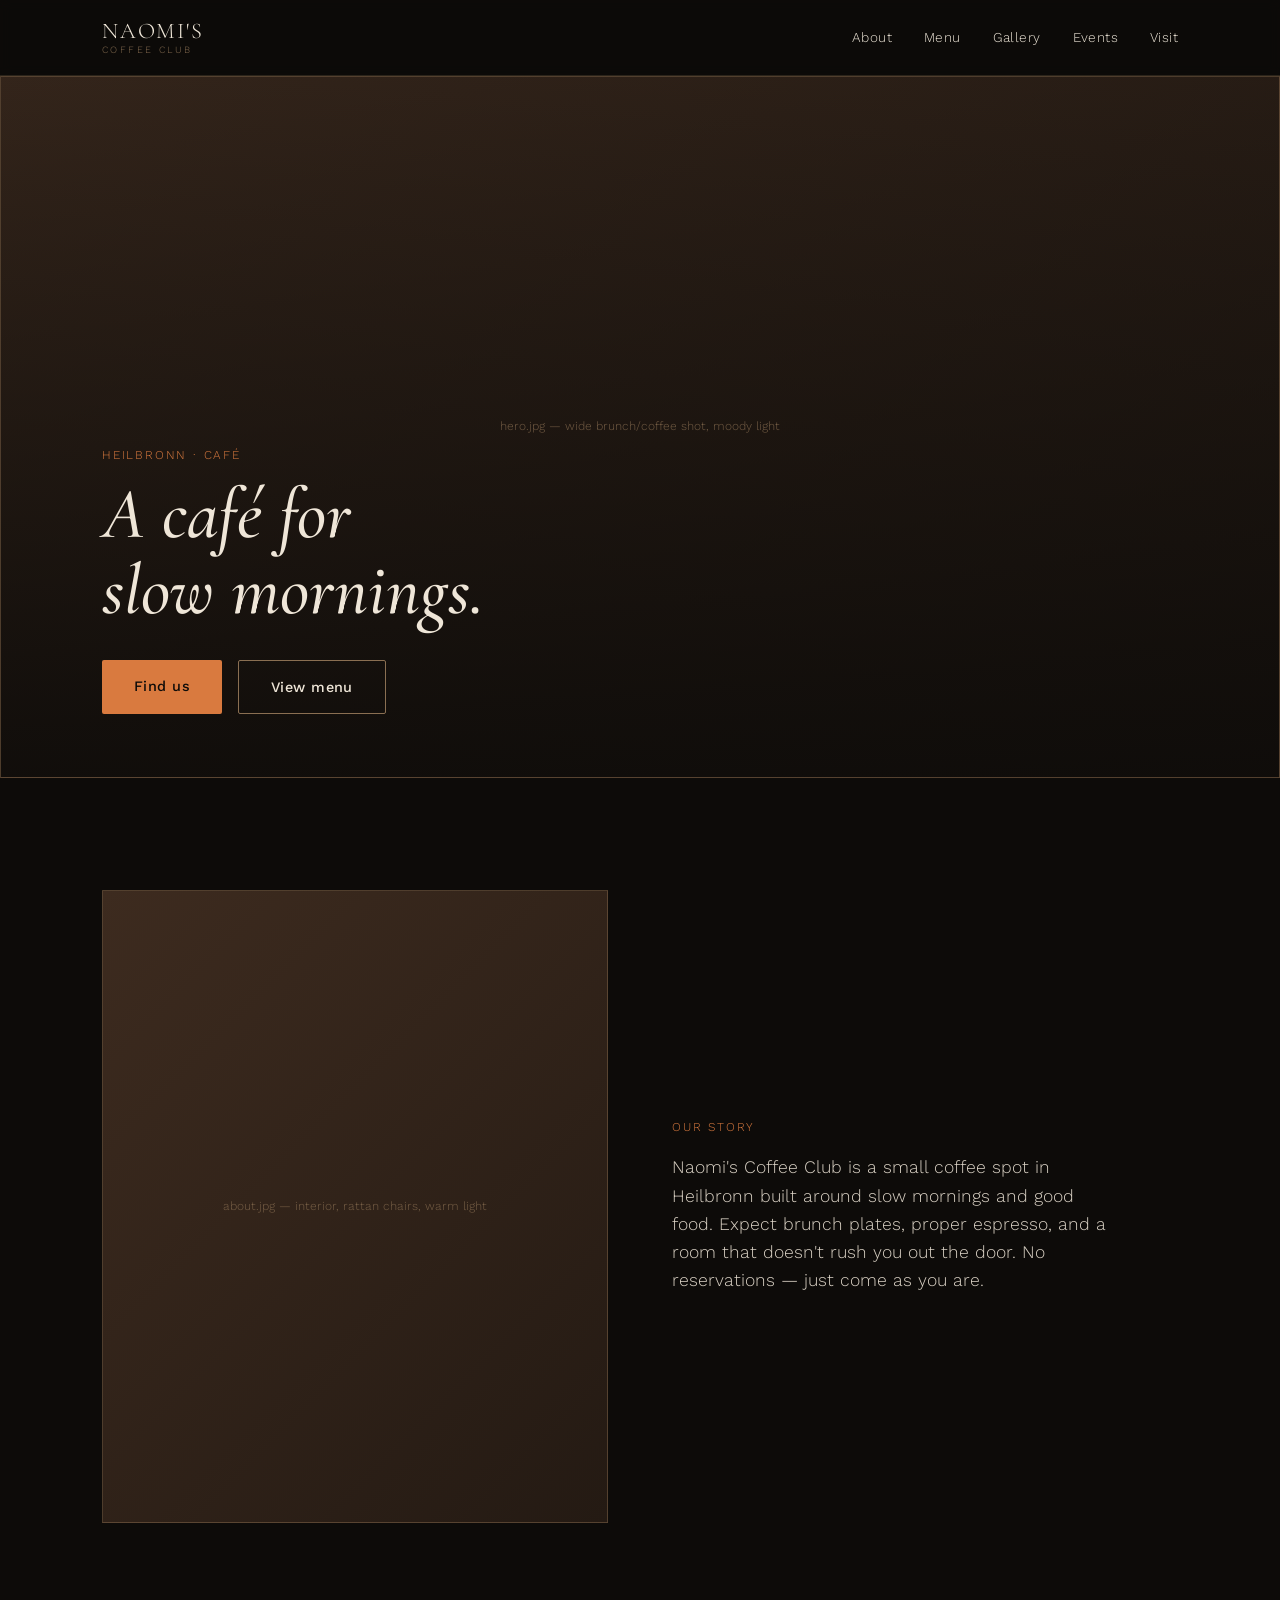
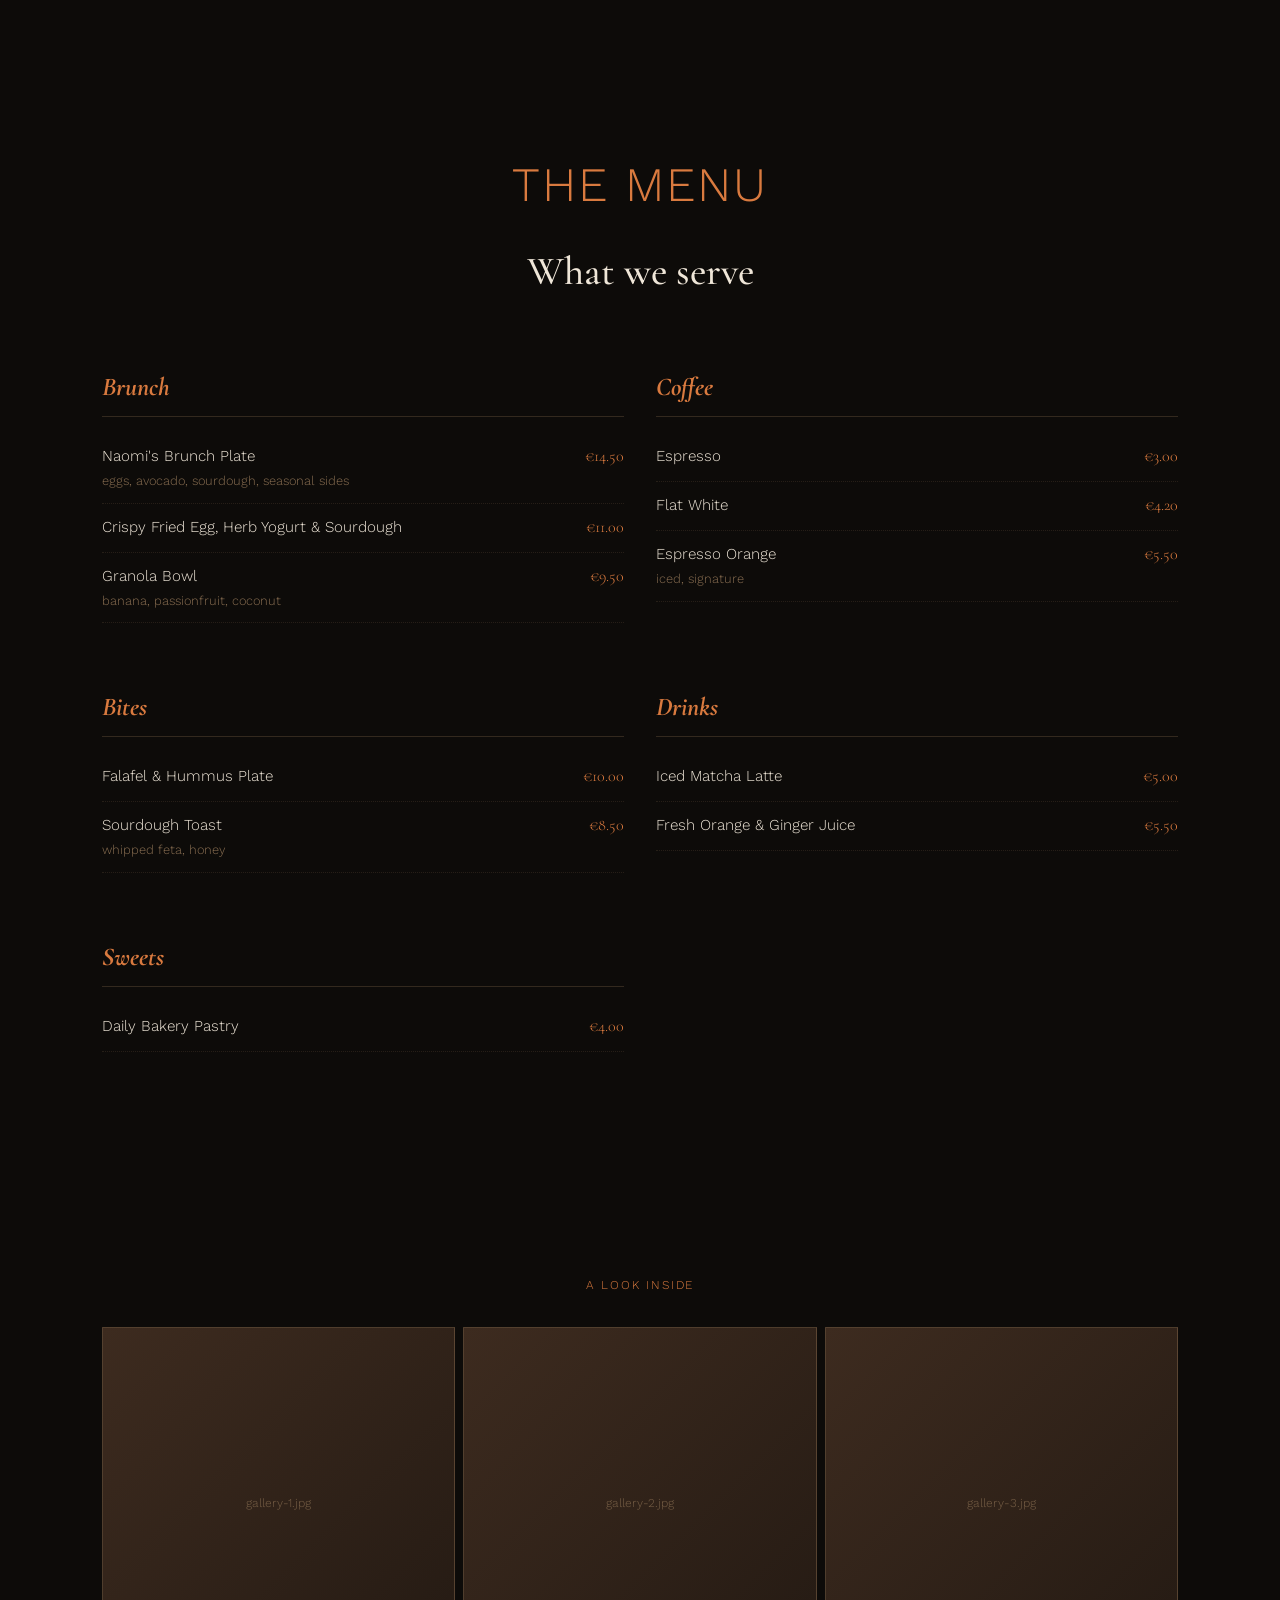
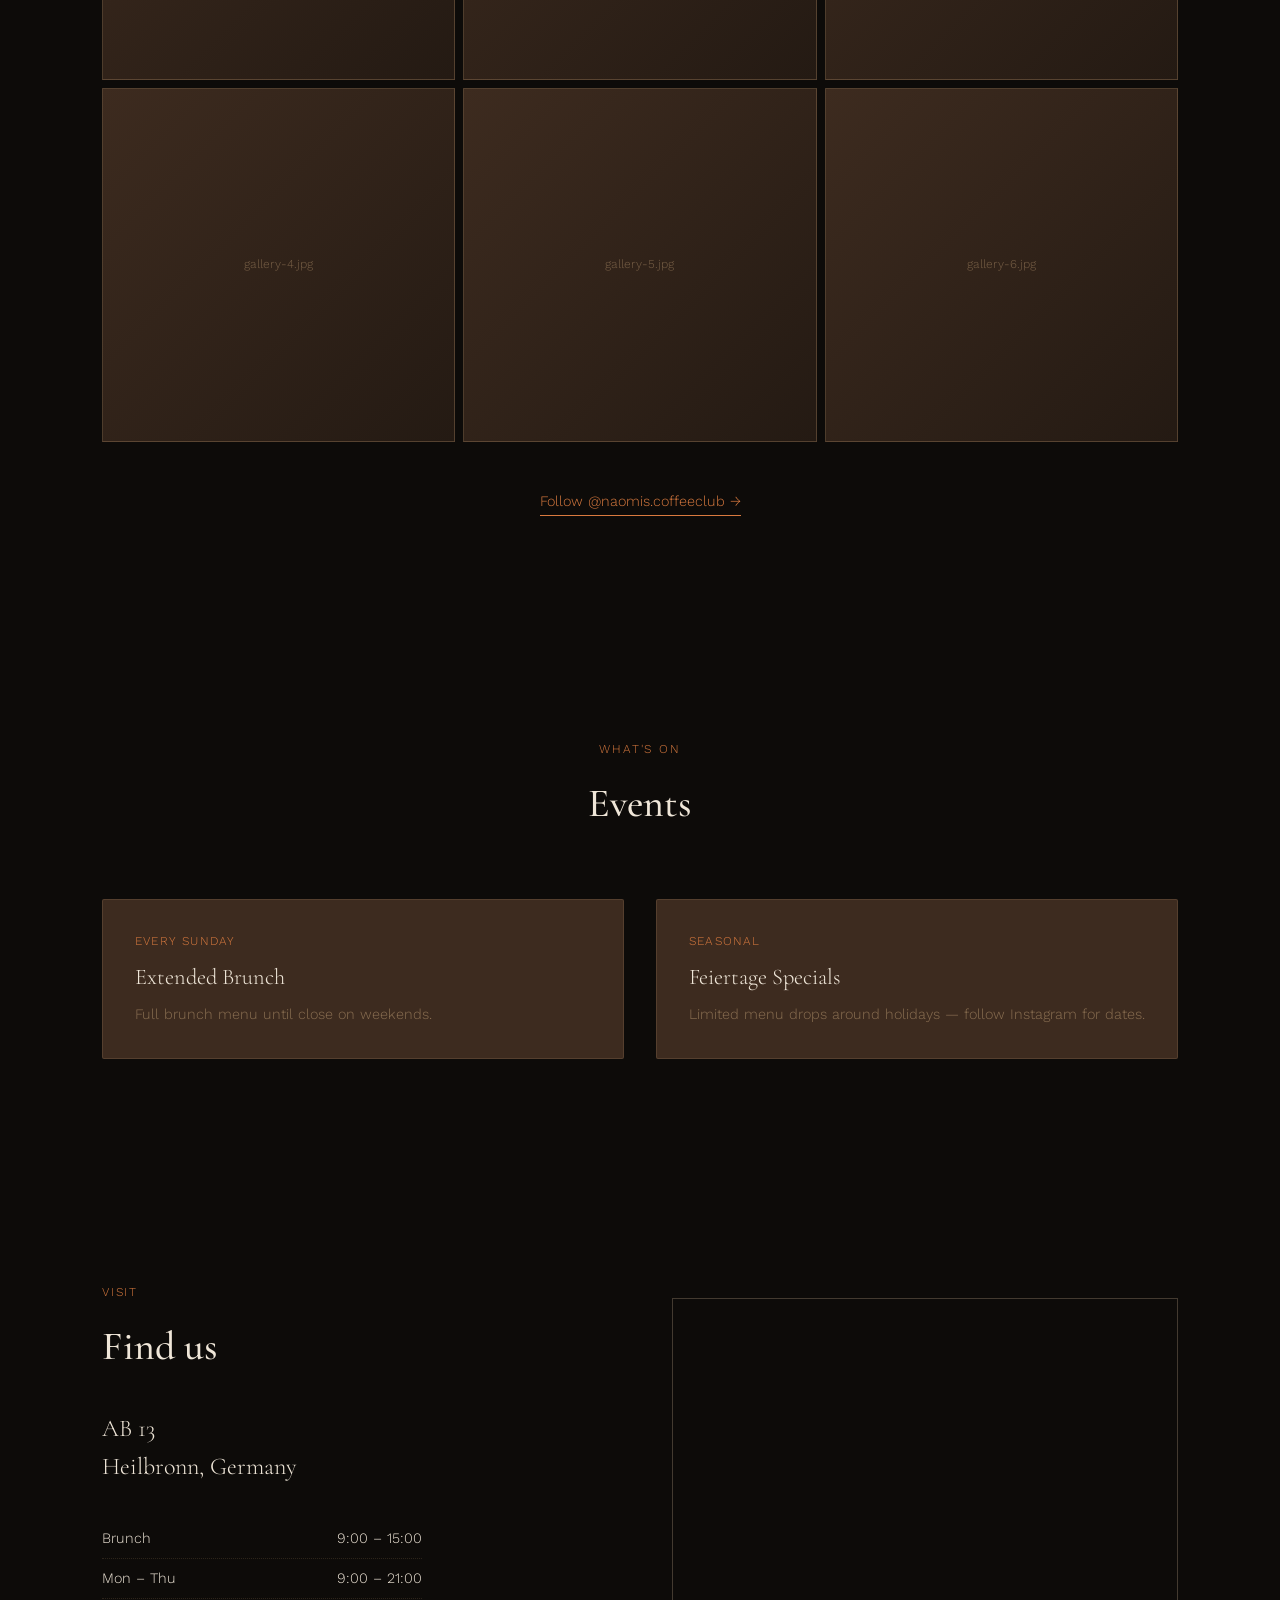
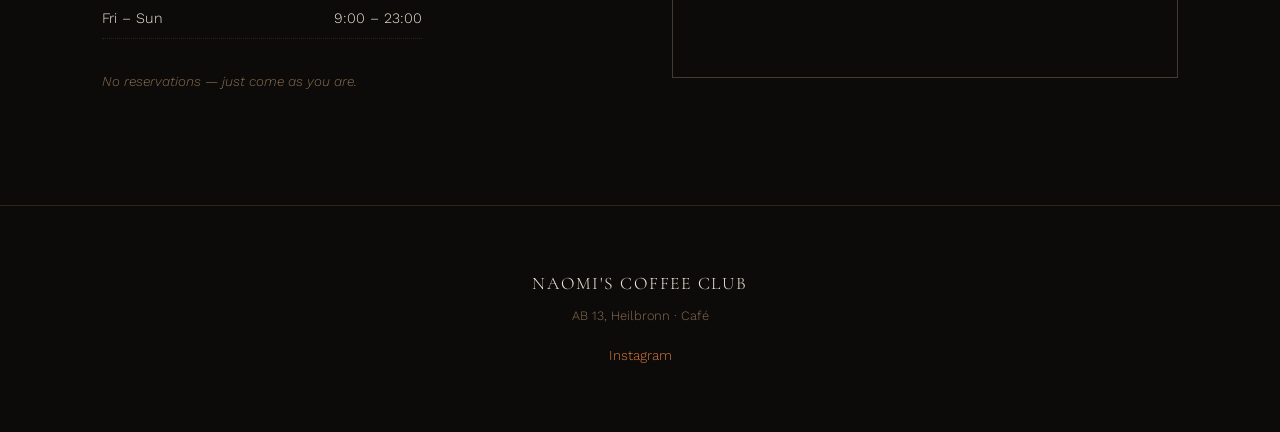
==== commit 50789b26: "Replace map placeholder with a real embedded Google Map - Visit section now embeds an actual Google " ====
--- a/naomis-coffee-club/index.html
+++ b/naomis-coffee-club/index.html
@@ -159,7 +159,12 @@
         </div>
         <p class="visit-note">No reservations — just come as you are.</p>
       </div>
-      <div class="visit-map placeholder" data-label="map.jpg — static map or embed"></div>
+      <iframe
+        class="visit-map"
+        src="https://www.google.com/maps?q=AB+13,+Heilbronn,+Germany&output=embed"
+        title="Map showing Naomi's Coffee Club at AB 13, Heilbronn"
+        loading="lazy"
+        referrerpolicy="no-referrer-when-downgrade"></iframe>
     </div>
   </section>
 
--- a/naomis-coffee-club/css/tokens.css
+++ b/naomis-coffee-club/css/tokens.css
@@ -11,6 +11,7 @@
   --font-body: 'Work Sans', sans-serif;
 
   --max-width: 1140px;
+  --header-height: 76px;
   --space-xs: 0.5rem;
   --space-sm: 1rem;
   --space-md: 2rem;
--- a/naomis-coffee-club/css/header.css
+++ b/naomis-coffee-club/css/header.css
@@ -10,6 +10,7 @@
   max-width: var(--max-width);
   margin: 0 auto;
   padding: 1.1rem var(--space-md);
+  min-height: calc(var(--header-height) - 1px);
   display: flex;
   align-items: center;
   justify-content: space-between;
--- a/naomis-coffee-club/css/hero.css
+++ b/naomis-coffee-club/css/hero.css
@@ -1,9 +1,14 @@
 .hero {
   position: relative;
-  /* Mobile-first: shorter hero on small screens, taller from
-     responsive.css at min-width */
-  height: 56vh;
-  min-height: 380px;
+  /* Mobile-first: fill the rest of the first screen below the sticky
+     header, so the hero reads as "one screen" like the desktop
+     version instead of a short box with dead space after it.
+     100vh is a fallback for browsers without svh support — svh
+     (small viewport height) avoids the iOS Safari bug where 100vh
+     is measured behind the collapsing toolbar and leaves a gap. */
+  height: calc(100vh - var(--header-height));
+  height: calc(100svh - var(--header-height));
+  min-height: 420px;
   display: flex;
   align-items: flex-end;
 }
@@ -30,4 +35,6 @@
   line-height: 1.05;
   margin-bottom: var(--space-md);
 }
-.hero-actions { display: flex; gap: var(--space-sm); flex-wrap: wrap; }
+/* Mobile-first: centered under the headline on small screens;
+   responsive.css moves it back to left-aligned on wider screens */
+.hero-actions { display: flex; gap: var(--space-sm); flex-wrap: wrap; justify-content: center; }
--- a/naomis-coffee-club/css/menu.css
+++ b/naomis-coffee-club/css/menu.css
@@ -2,6 +2,14 @@
   max-width: var(--max-width);
   margin: 0 auto;
   padding: var(--space-xl) var(--space-md);
+}
+/* "THE MENU" label is deliberately bigger than the "What we serve"
+   heading below it, per request — letter-spacing pulled in so it
+   doesn't look overly stretched at this size */
+.menu .eyebrow {
+  font-size: 3rem;
+  letter-spacing: 0.04em;
+  margin-bottom: var(--space-sm);
 }
 .menu-grid {
   display: grid;
--- a/naomis-coffee-club/css/visit.css
+++ b/naomis-coffee-club/css/visit.css
@@ -26,4 +26,12 @@
 }
 .visit-note { font-size: var(--text-small); color: var(--tan); font-style: italic; }
 /* Landscape ratio reads as a map/location tile, not a photo square */
-.visit-map { aspect-ratio: 4/3; }
+.visit-map {
+  aspect-ratio: 4/3;
+  width: 100%;
+  display: block;
+  border: 1px solid rgba(138, 111, 82, 0.4);
+  /* Standard trick to approximate a dark map without the Maps JS API:
+     invert the bright default embed, then correct the hue shift */
+  filter: invert(92%) hue-rotate(180deg) brightness(0.95) contrast(0.9);
+}
--- a/naomis-coffee-club/css/responsive.css
+++ b/naomis-coffee-club/css/responsive.css
@@ -20,9 +20,11 @@
   .nav-desktop { display: flex; }
   .nav-toggle { display: none; }
 
-  /* Hero: taller banner once there's room for it */
+  /* Hero: taller banner once there's room for it, buttons back to
+     left-aligned under the headline */
   .hero { height: 78vh; min-height: 480px; }
   .hero-content { padding: var(--space-lg) var(--space-md); }
+  .hero-actions { justify-content: flex-start; }
 
   /* Two-column sections */
   .about { grid-template-columns: 1fr 1fr; }
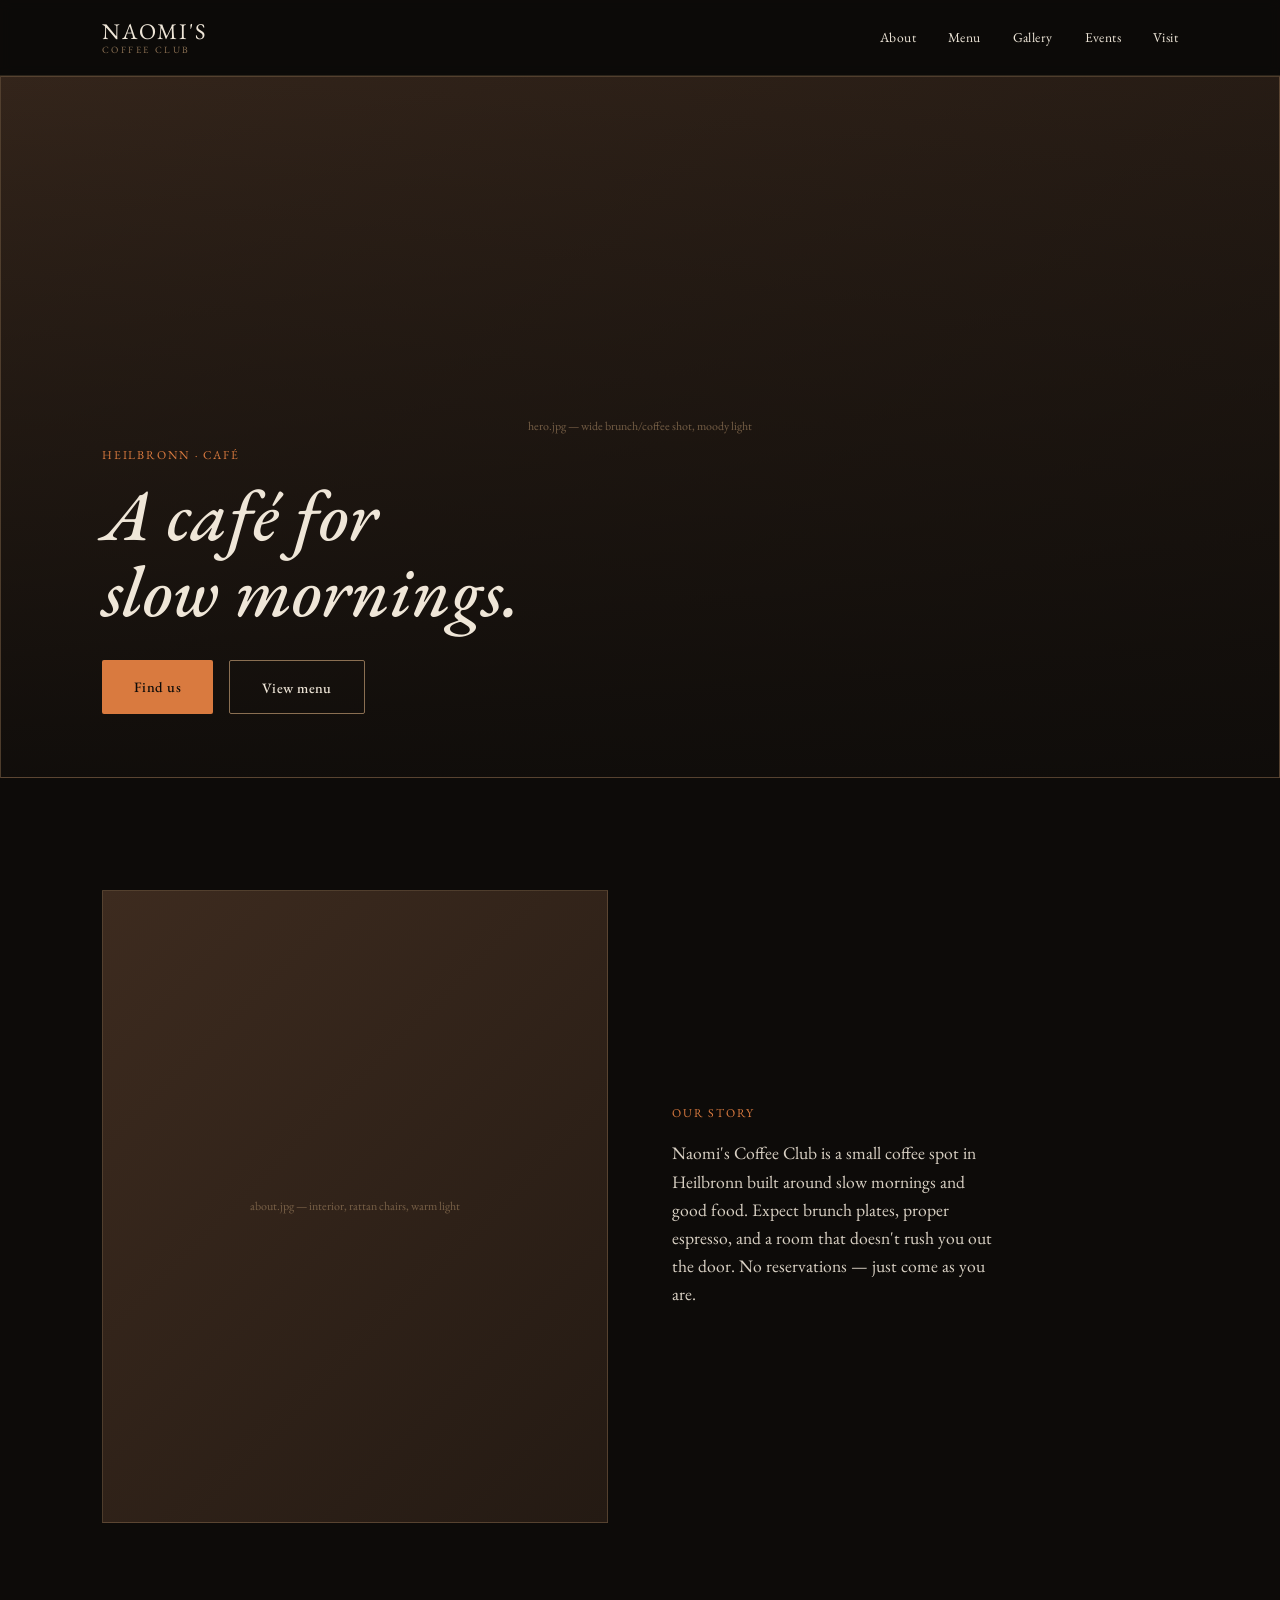
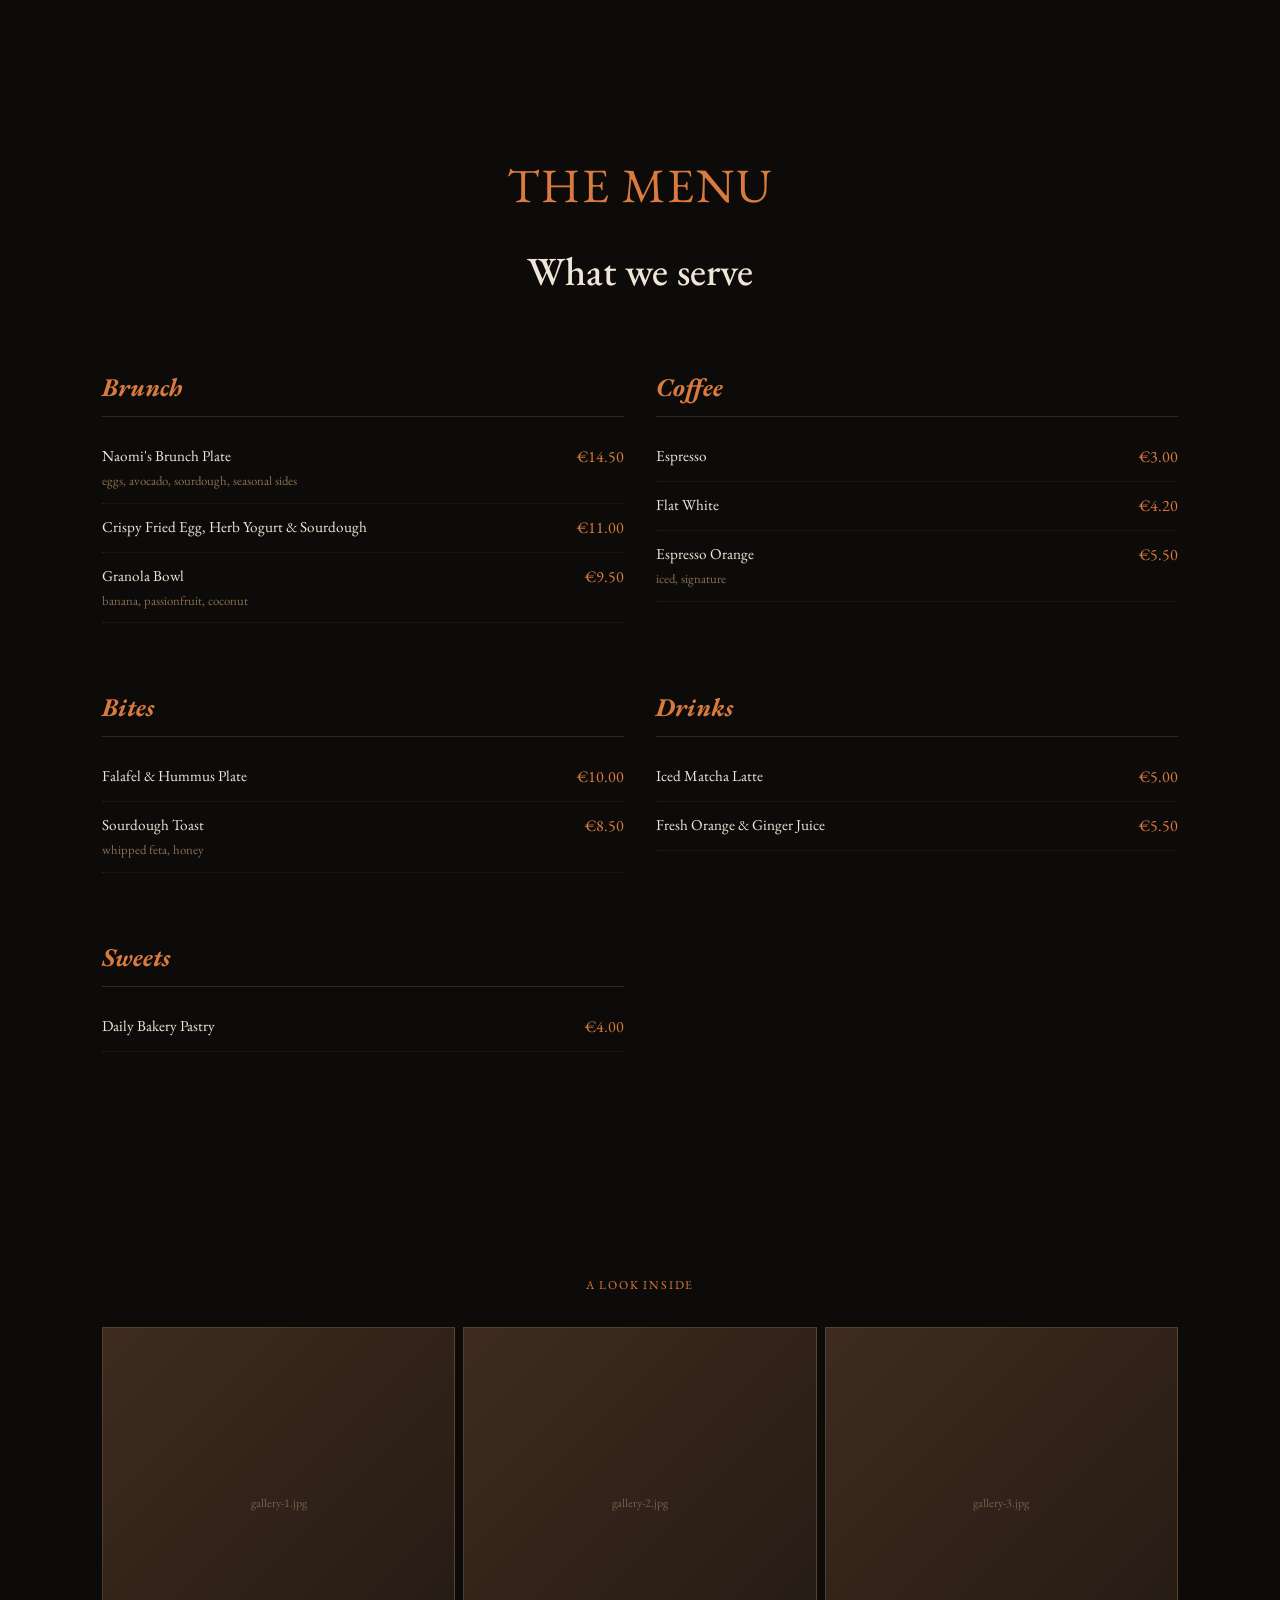
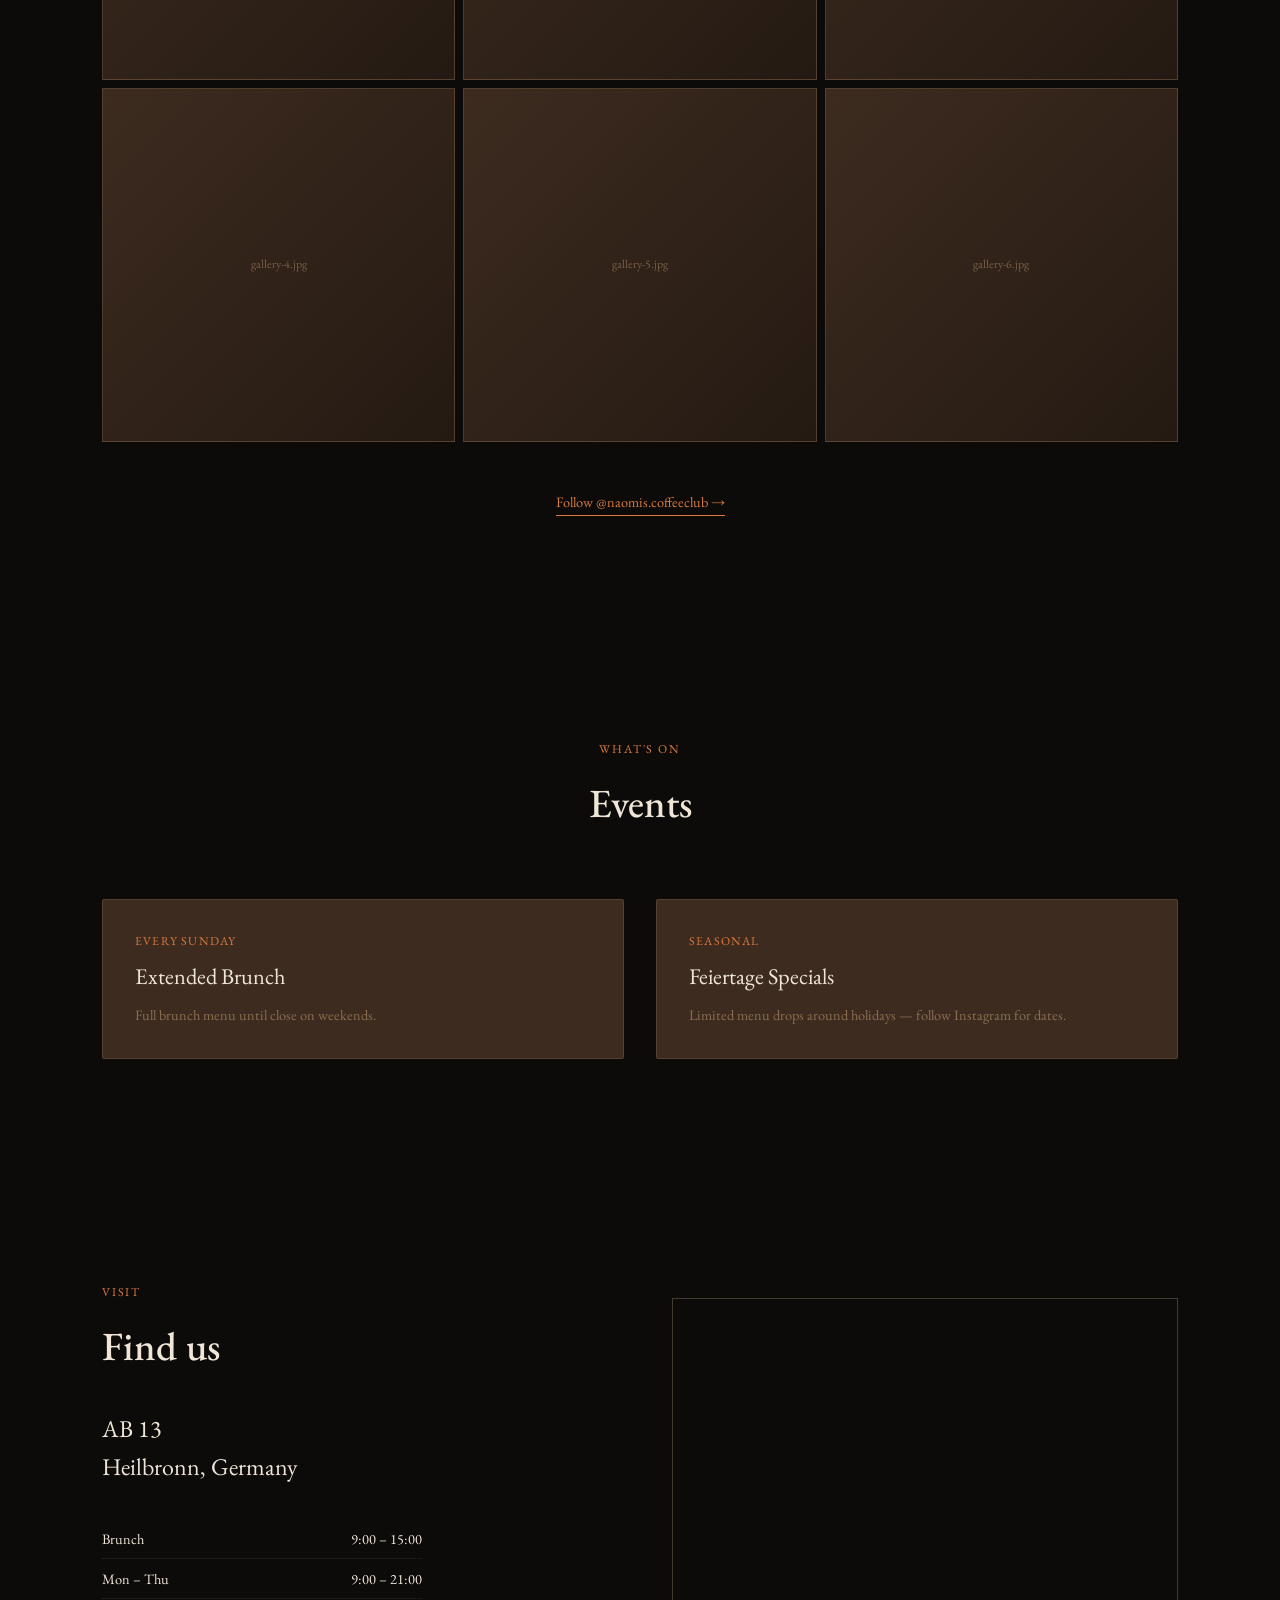
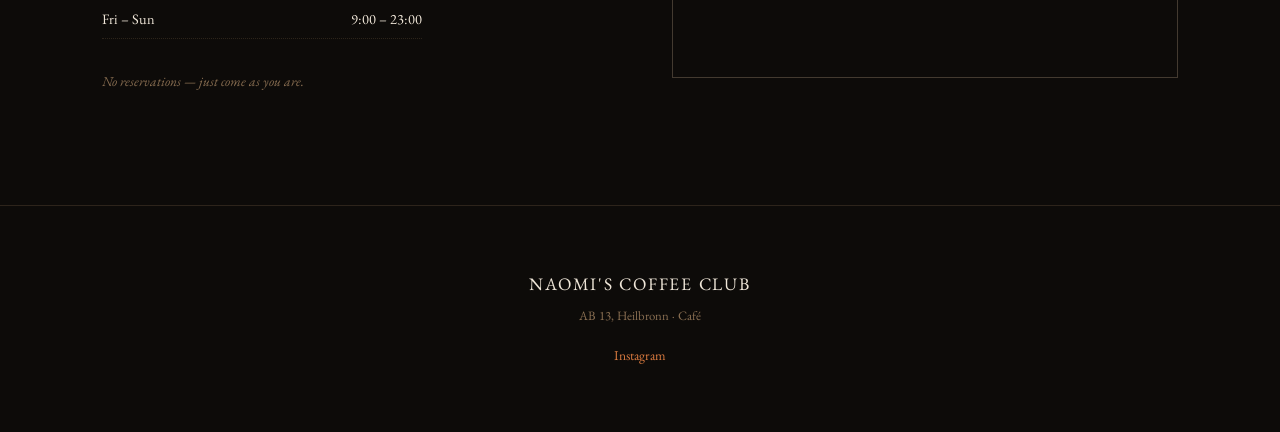
==== commit 1ae36496: "Switch whole site to EB Garamond (headings + body) - index.html: load EB Garamond from Google Fonts " ====
--- a/naomis-coffee-club/index.html
+++ b/naomis-coffee-club/index.html
@@ -5,7 +5,7 @@
 <meta name="viewport" content="width=device-width, initial-scale=1.0">
 <title>Naomi's Coffee Club — Heilbronn</title>
 <link rel="preconnect" href="https://fonts.googleapis.com">
-<link href="https://fonts.googleapis.com/css2?family=Cormorant+Garamond:ital,wght@0,400;0,500;0,600;1,400&family=Work+Sans:wght@300;400;500;600&display=swap" rel="stylesheet">
+<link href="https://fonts.googleapis.com/css2?family=EB+Garamond:ital,wght@0,400;0,500;0,600;1,400;1,500&display=swap" rel="stylesheet">
 <link rel="stylesheet" href="css/tokens.css">
 <link rel="stylesheet" href="css/base.css">
 <link rel="stylesheet" href="css/header.css">
--- a/naomis-coffee-club/css/tokens.css
+++ b/naomis-coffee-club/css/tokens.css
@@ -7,8 +7,10 @@
   --accent: #D97A3F;
   --accent-hover: #c76a30;
 
-  --font-display: 'Cormorant Garamond', serif;
-  --font-body: 'Work Sans', sans-serif;
+  /* Whole site now uses EB Garamond — one serif family for headings
+     and body text instead of the previous serif/sans-serif pairing */
+  --font-display: 'EB Garamond', serif;
+  --font-body: 'EB Garamond', serif;
 
   --max-width: 1140px;
   --header-height: 76px;
--- a/naomis-coffee-club/css/base.css
+++ b/naomis-coffee-club/css/base.css
@@ -14,7 +14,9 @@
   background: var(--bg);
   color: var(--cream);
   font-family: var(--font-body);
-  font-weight: 300;
+  /* EB Garamond's regular weight, not 300 — that weight doesn't
+     exist in this typeface and would render synthetically thin */
+  font-weight: 400;
   line-height: 1.6;
   overflow-x: hidden;
   max-width: 100vw;
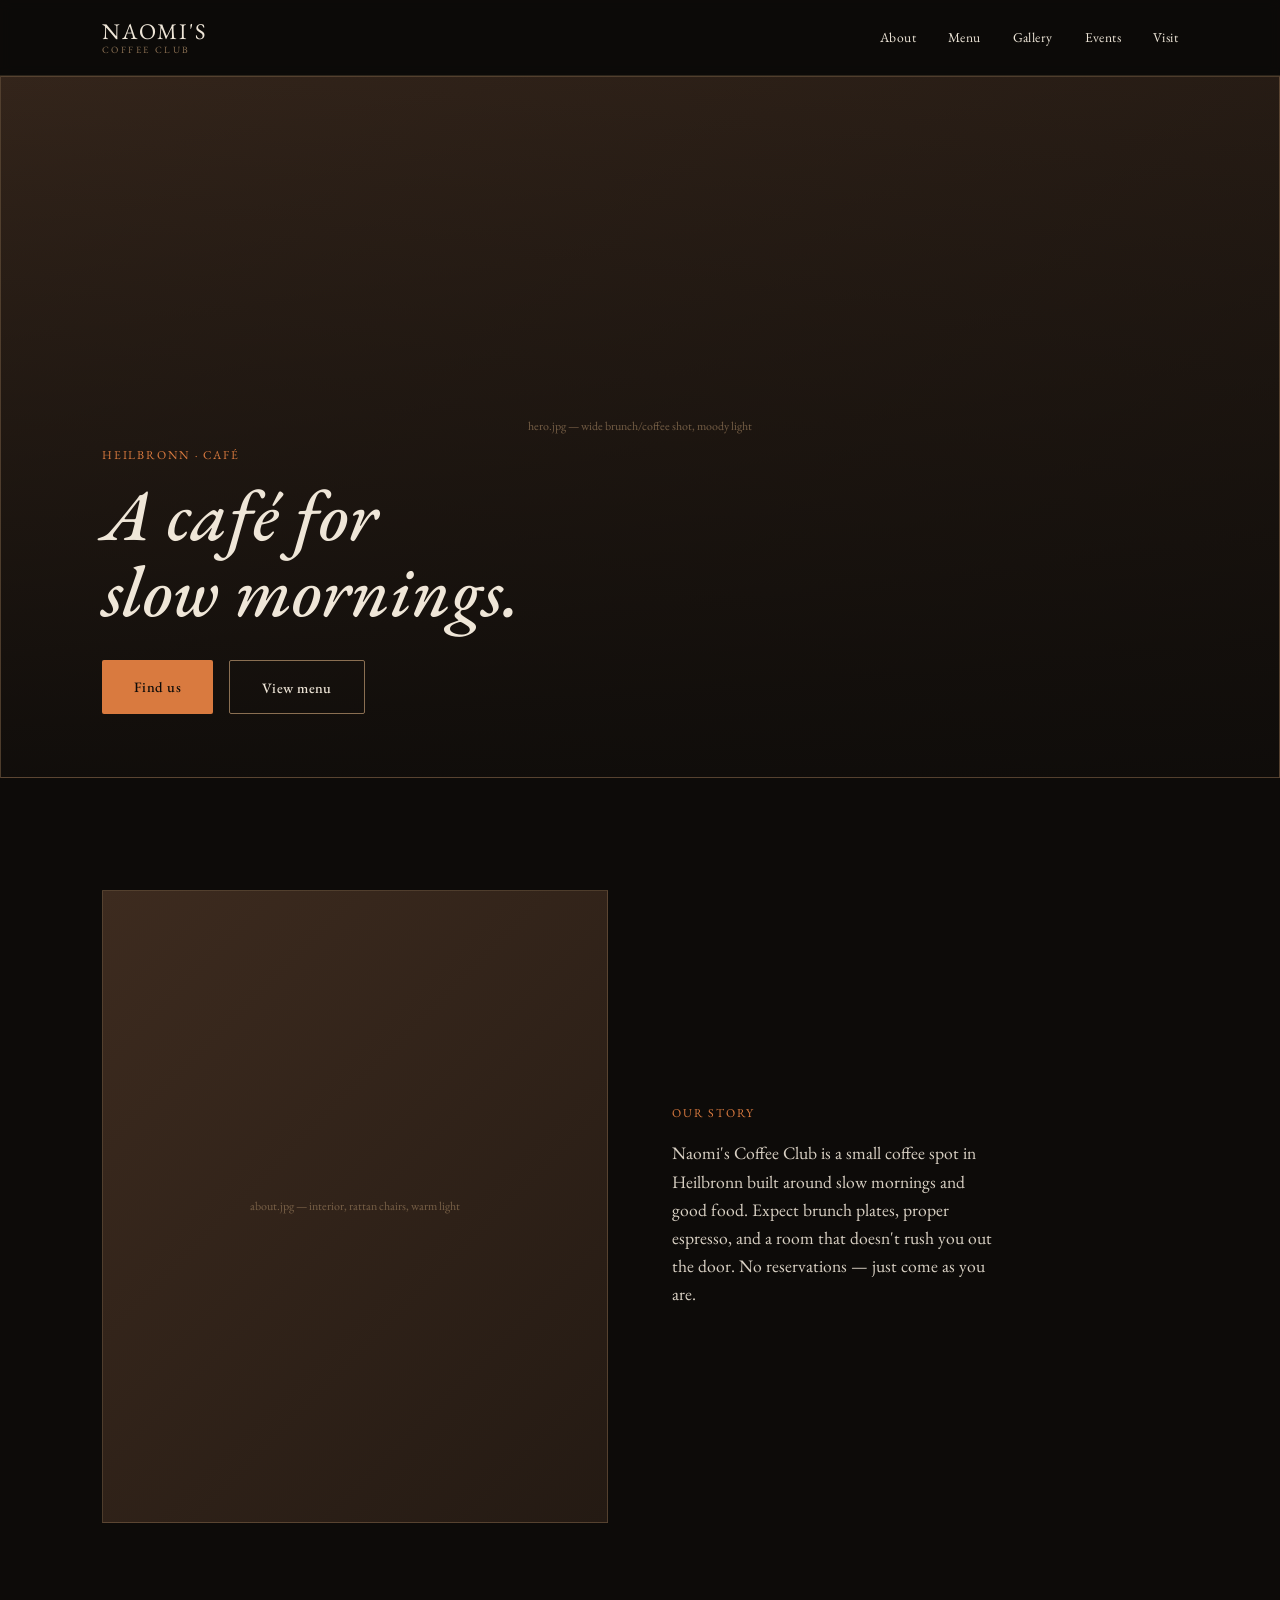
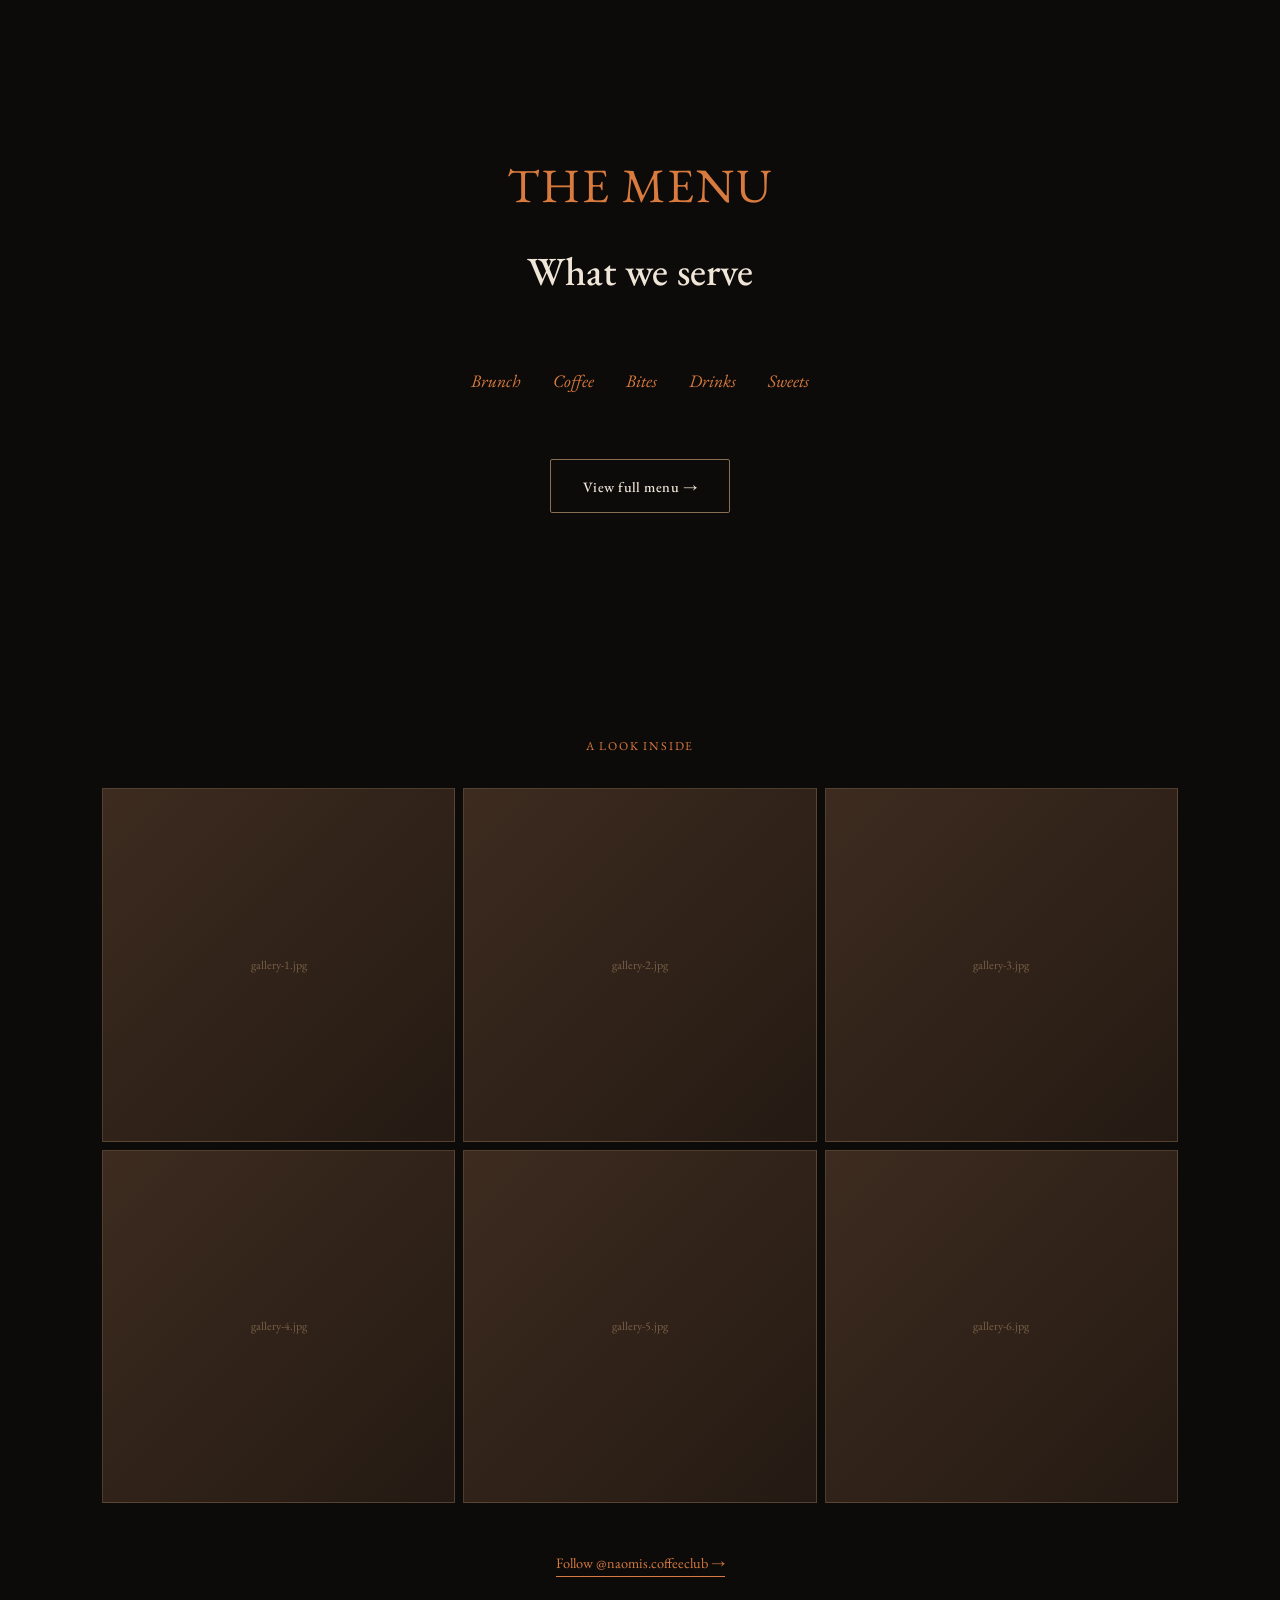
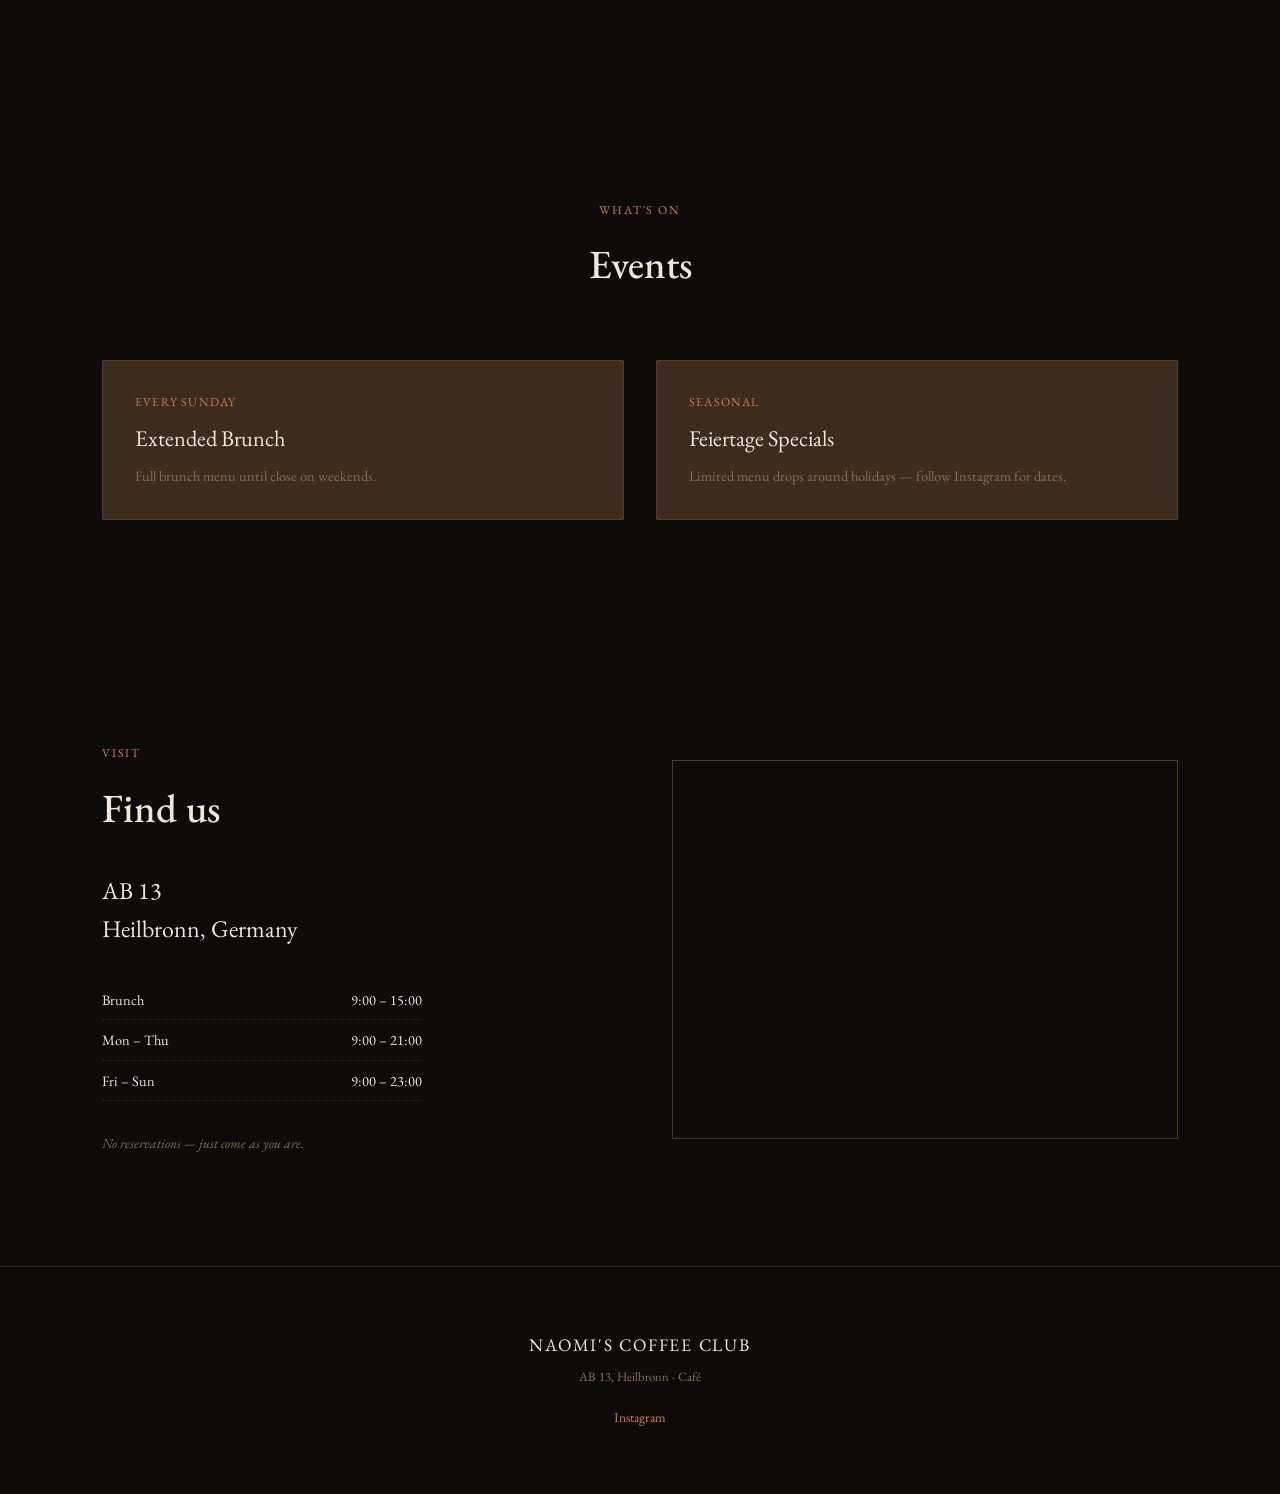
==== commit 8ee76959: "Split Menu into its own screen (site + app) - Website: new menu.html with full menu, header/footer/n" ====
--- a/naomis-coffee-club/index.html
+++ b/naomis-coffee-club/index.html
@@ -26,7 +26,7 @@
     <a href="#top" class="logo">NAOMI'S<span>COFFEE CLUB</span></a>
     <nav class="nav-desktop">
       <a href="#about">About</a>
-      <a href="#menu">Menu</a>
+      <a href="menu.html">Menu</a>
       <a href="#gallery">Gallery</a>
       <a href="#events">Events</a>
       <a href="#visit">Visit</a>
@@ -37,7 +37,7 @@
   </div>
   <nav class="nav-mobile" id="navMobile">
     <a href="#about">About</a>
-    <a href="#menu">Menu</a>
+    <a href="menu.html">Menu</a>
     <a href="#gallery">Gallery</a>
     <a href="#events">Events</a>
     <a href="#visit">Visit</a>
@@ -53,7 +53,7 @@
       <h1>A café for<br>slow mornings.</h1>
       <div class="hero-actions">
         <a href="#visit" class="btn-primary">Find us</a>
-        <a href="#menu" class="btn-secondary">View menu</a>
+        <a href="menu.html" class="btn-secondary">View menu</a>
       </div>
     </div>
   </section>
@@ -66,53 +66,20 @@
     </div>
   </section>
 
-  <section class="menu" id="menu">
+  <section class="menu menu-preview" id="menu">
     <p class="eyebrow center">The menu</p>
     <h2 class="section-title center">What we serve</h2>
 
-    <div class="menu-grid">
+    <div class="menu-preview-categories">
+      <span>Brunch</span>
+      <span>Coffee</span>
+      <span>Bites</span>
+      <span>Drinks</span>
+      <span>Sweets</span>
+    </div>
 
-      <div class="menu-category">
-        <h3>Brunch</h3>
-        <ul>
-          <li><div class="item-name-group"><span class="item-name">Naomi's Brunch Plate</span><span class="item-desc">eggs, avocado, sourdough, seasonal sides</span></div><span class="item-price">€14.50</span></li>
-          <li><div class="item-name-group"><span class="item-name">Crispy Fried Egg, Herb Yogurt & Sourdough</span></div><span class="item-price">€11.00</span></li>
-          <li><div class="item-name-group"><span class="item-name">Granola Bowl</span><span class="item-desc">banana, passionfruit, coconut</span></div><span class="item-price">€9.50</span></li>
-        </ul>
-      </div>
-
-      <div class="menu-category">
-        <h3>Coffee</h3>
-        <ul>
-          <li><div class="item-name-group"><span class="item-name">Espresso</span></div><span class="item-price">€3.00</span></li>
-          <li><div class="item-name-group"><span class="item-name">Flat White</span></div><span class="item-price">€4.20</span></li>
-          <li><div class="item-name-group"><span class="item-name">Espresso Orange</span><span class="item-desc">iced, signature</span></div><span class="item-price">€5.50</span></li>
-        </ul>
-      </div>
-
-      <div class="menu-category">
-        <h3>Bites</h3>
-        <ul>
-          <li><div class="item-name-group"><span class="item-name">Falafel & Hummus Plate</span></div><span class="item-price">€10.00</span></li>
-          <li><div class="item-name-group"><span class="item-name">Sourdough Toast</span><span class="item-desc">whipped feta, honey</span></div><span class="item-price">€8.50</span></li>
-        </ul>
-      </div>
-
-      <div class="menu-category">
-        <h3>Drinks</h3>
-        <ul>
-          <li><div class="item-name-group"><span class="item-name">Iced Matcha Latte</span></div><span class="item-price">€5.00</span></li>
-          <li><div class="item-name-group"><span class="item-name">Fresh Orange & Ginger Juice</span></div><span class="item-price">€5.50</span></li>
-        </ul>
-      </div>
-
-      <div class="menu-category">
-        <h3>Sweets</h3>
-        <ul>
-          <li><div class="item-name-group"><span class="item-name">Daily Bakery Pastry</span></div><span class="item-price">€4.00</span></li>
-        </ul>
-      </div>
-
+    <div class="menu-preview-cta">
+      <a href="menu.html" class="btn-secondary">View full menu →</a>
     </div>
   </section>
 
--- a/naomis-coffee-club/css/menu.css
+++ b/naomis-coffee-club/css/menu.css
@@ -50,3 +50,23 @@
   white-space: nowrap;
   flex-shrink: 0;
 }
+
+/* Homepage menu preview (full menu now lives on menu.html) */
+.menu-preview-categories {
+  display: flex;
+  flex-wrap: wrap;
+  justify-content: center;
+  gap: var(--space-sm) var(--space-md);
+  margin-top: var(--space-lg);
+}
+.menu-preview-categories span {
+  font-family: var(--font-display);
+  font-style: italic;
+  font-size: var(--text-body);
+  color: var(--accent);
+}
+.menu-preview-cta {
+  display: flex;
+  justify-content: center;
+  margin-top: var(--space-lg);
+}
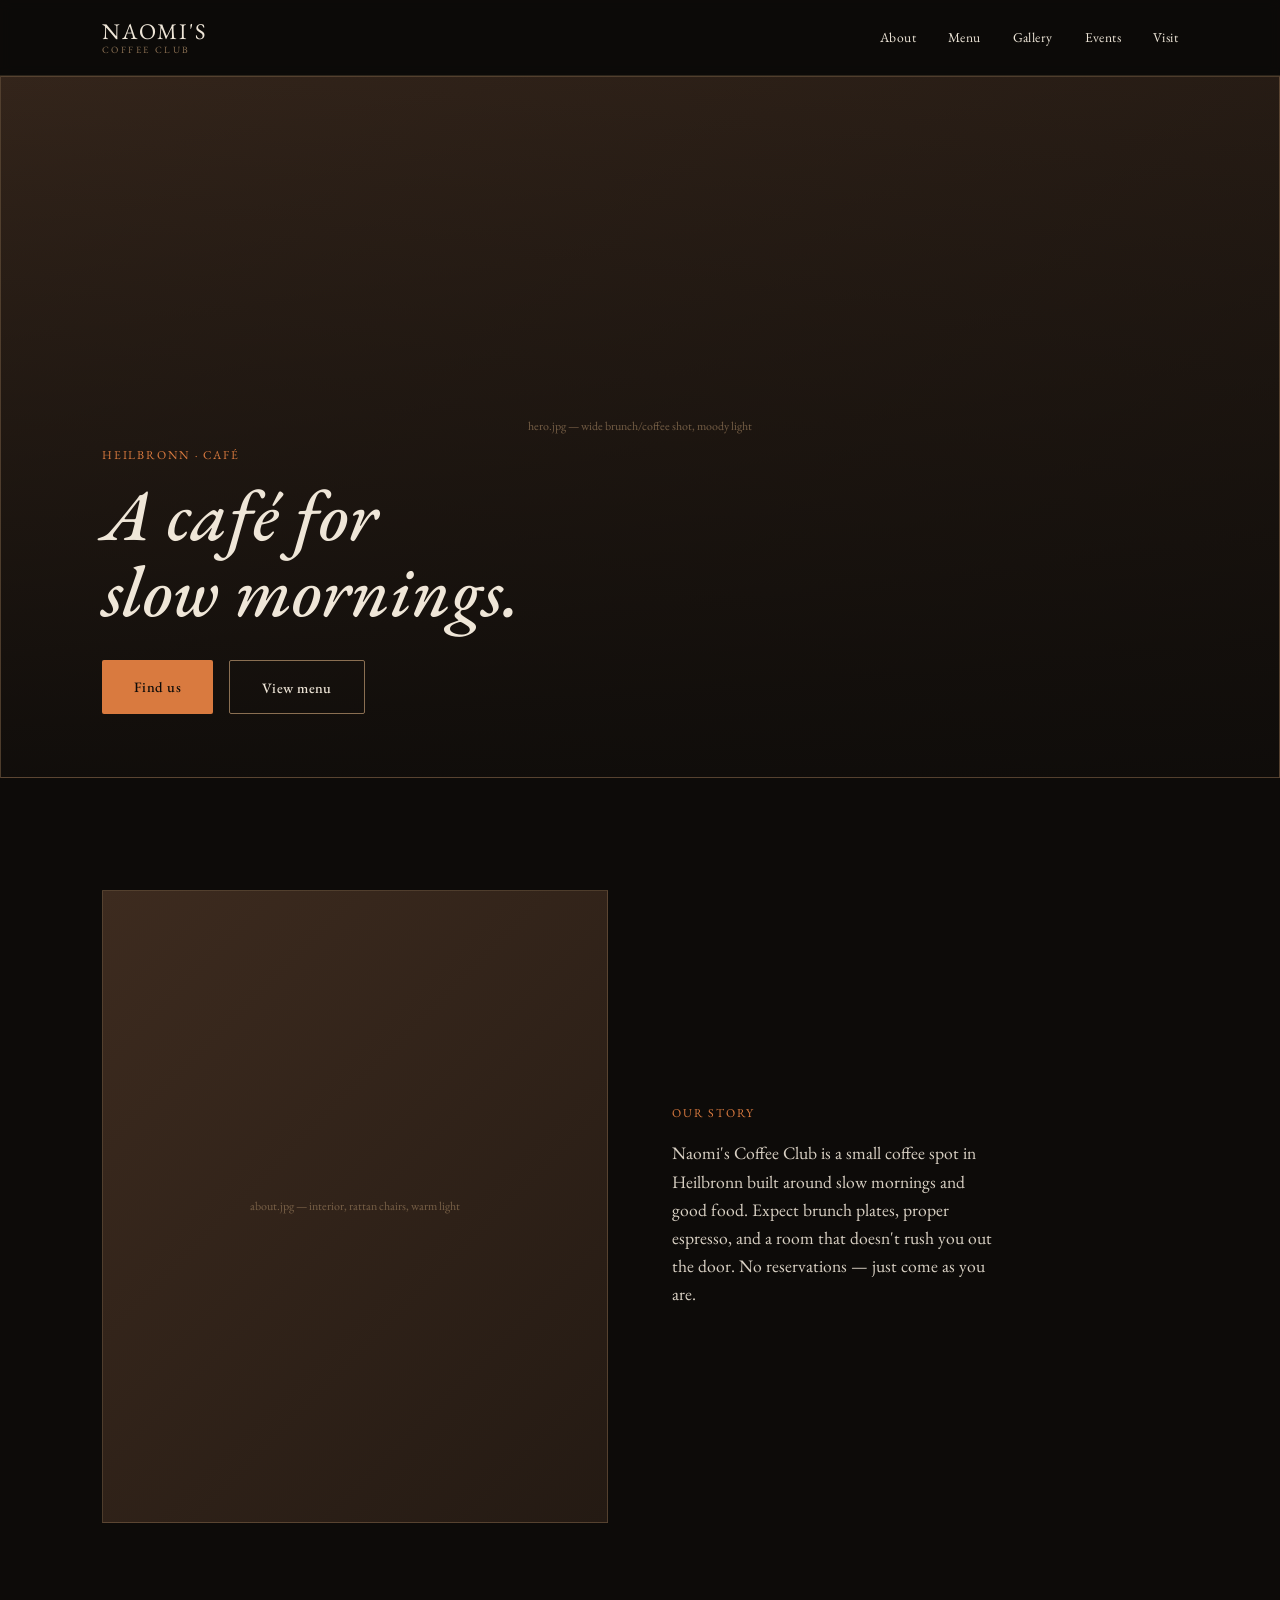
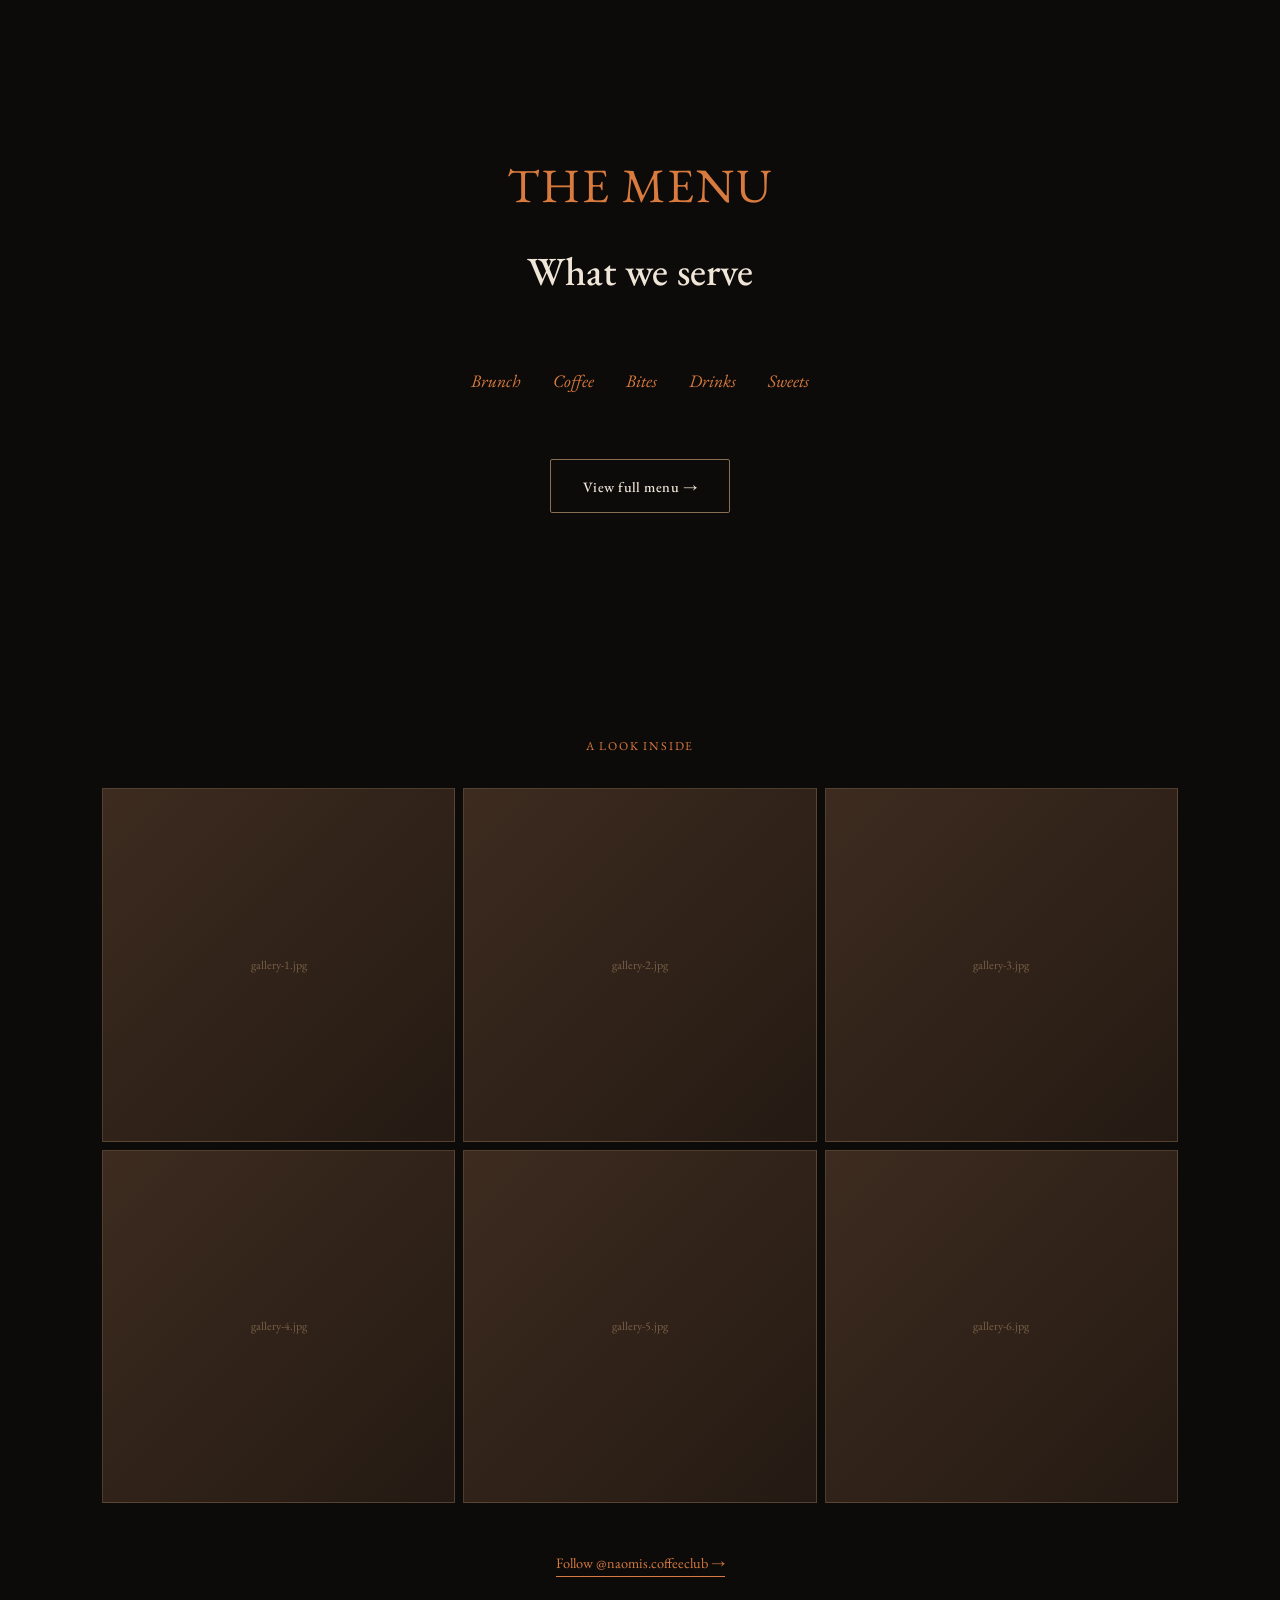
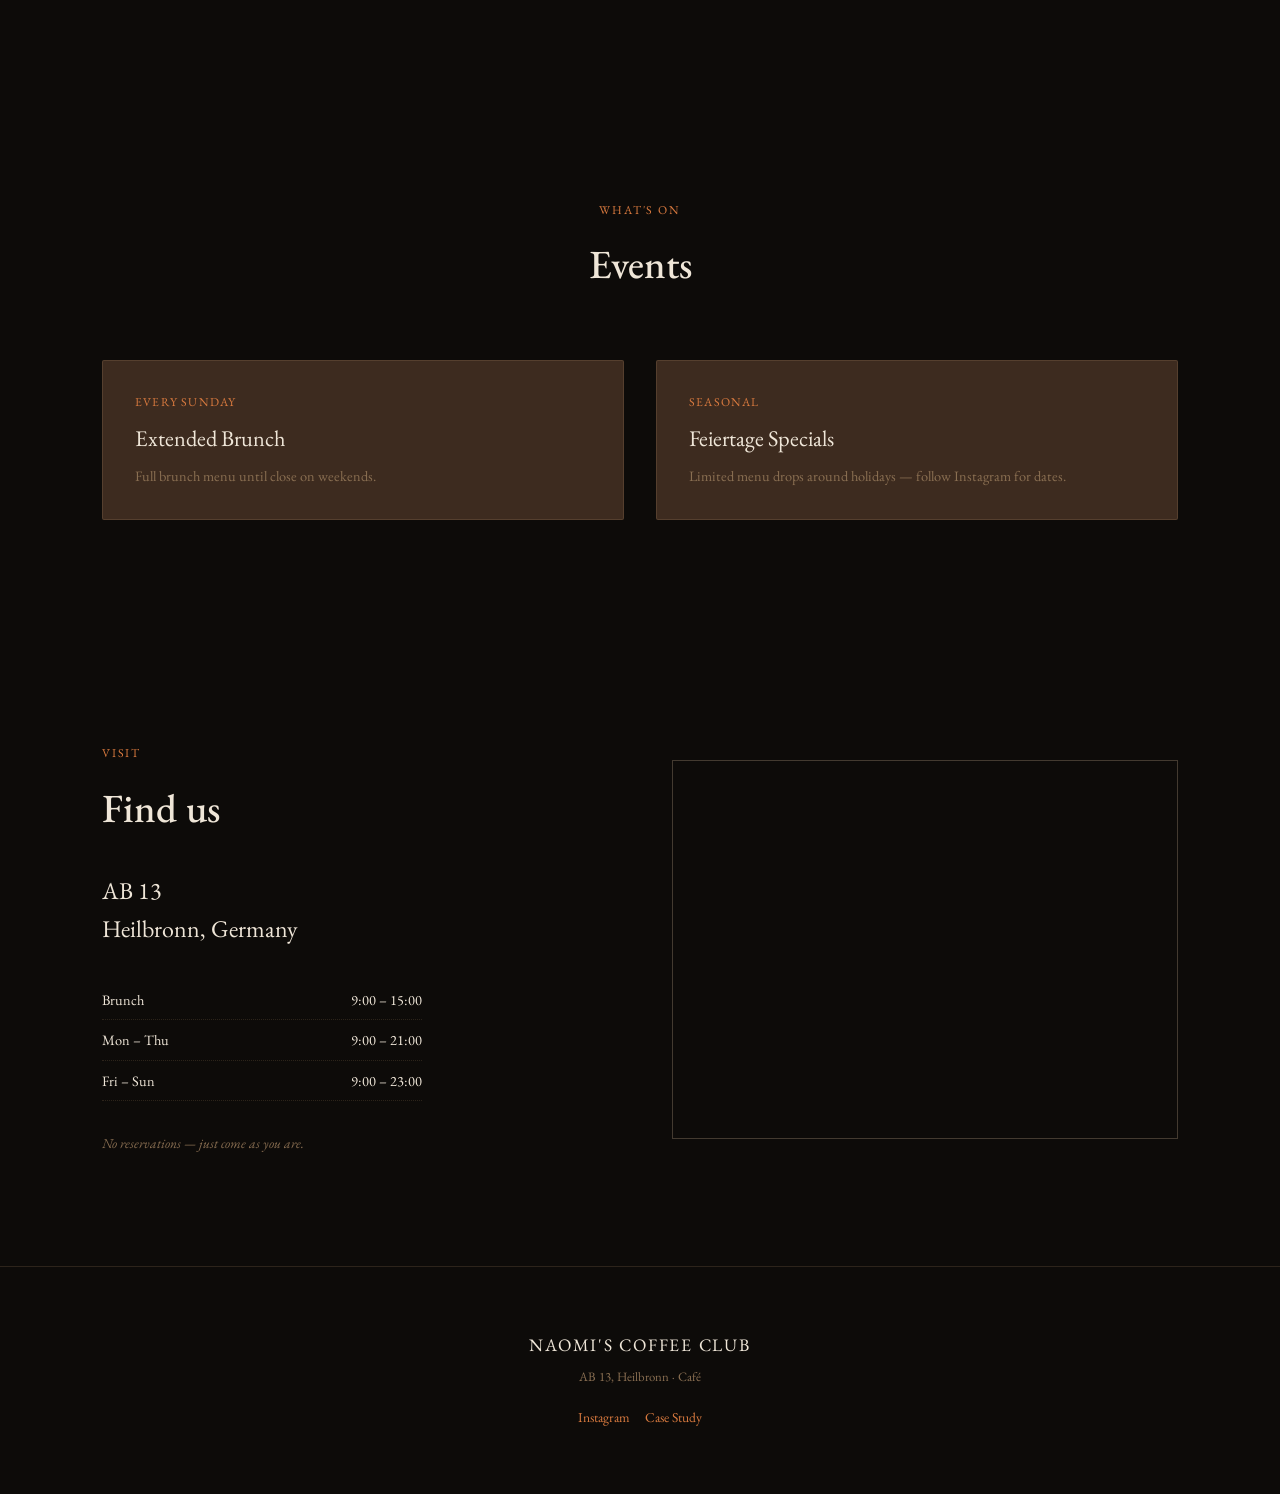
==== commit a4e8b763: "Add case-study.html — one-page portfolio write-up - Reuses the site's design tokens/header/footer fo" ====
--- a/naomis-coffee-club/index.html
+++ b/naomis-coffee-club/index.html
@@ -142,6 +142,7 @@
     <p class="footer-logo">NAOMI'S COFFEE CLUB</p>
     <p class="footer-address">AB 13, Heilbronn · Café</p>
     <a href="https://instagram.com/naomis.coffeeclub" target="_blank" rel="noopener">Instagram</a>
+    <a href="../case-study.html">Case Study</a>
   </div>
 </footer>
 
--- a/naomis-coffee-club/css/footer.css
+++ b/naomis-coffee-club/css/footer.css
@@ -19,6 +19,8 @@
   margin-bottom: var(--space-sm);
 }
 .site-footer a {
+  display: inline-block;
   font-size: var(--text-small);
   color: var(--accent);
+  margin: 0 0.4rem;
 }
